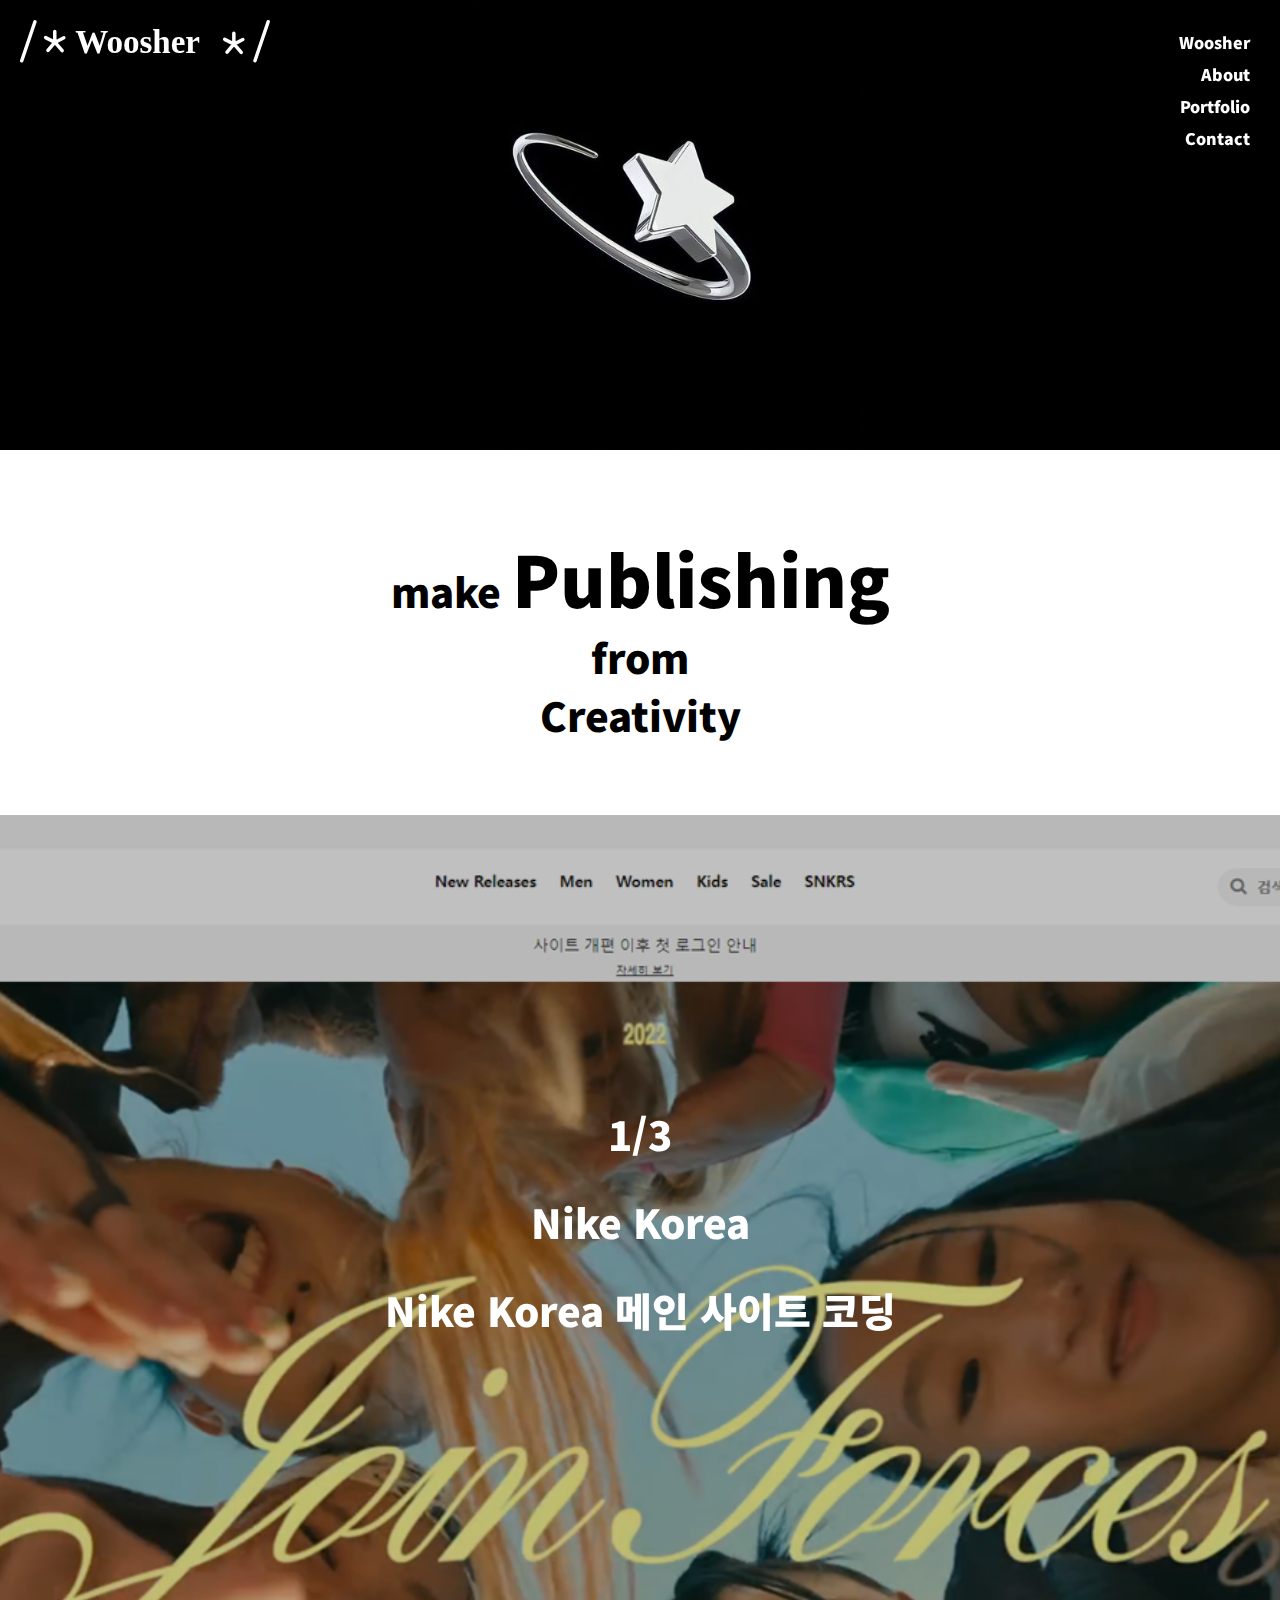
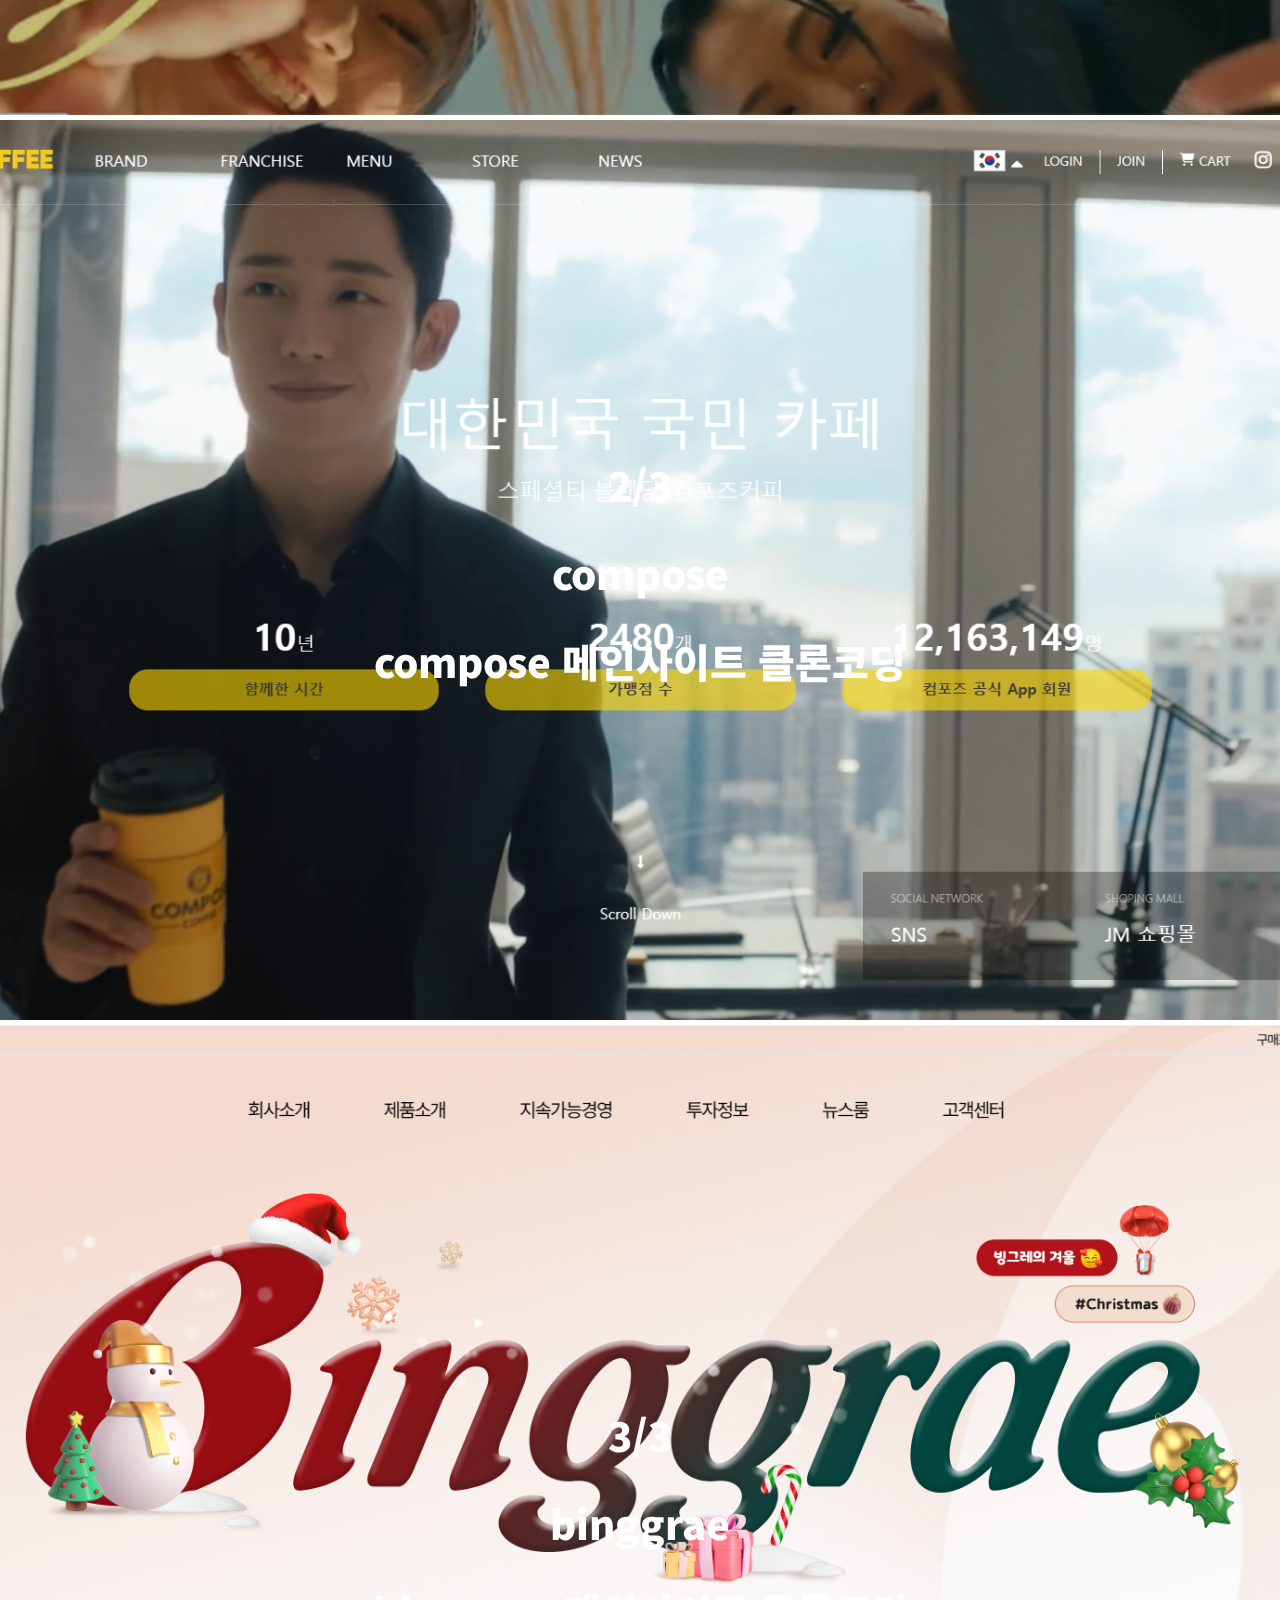
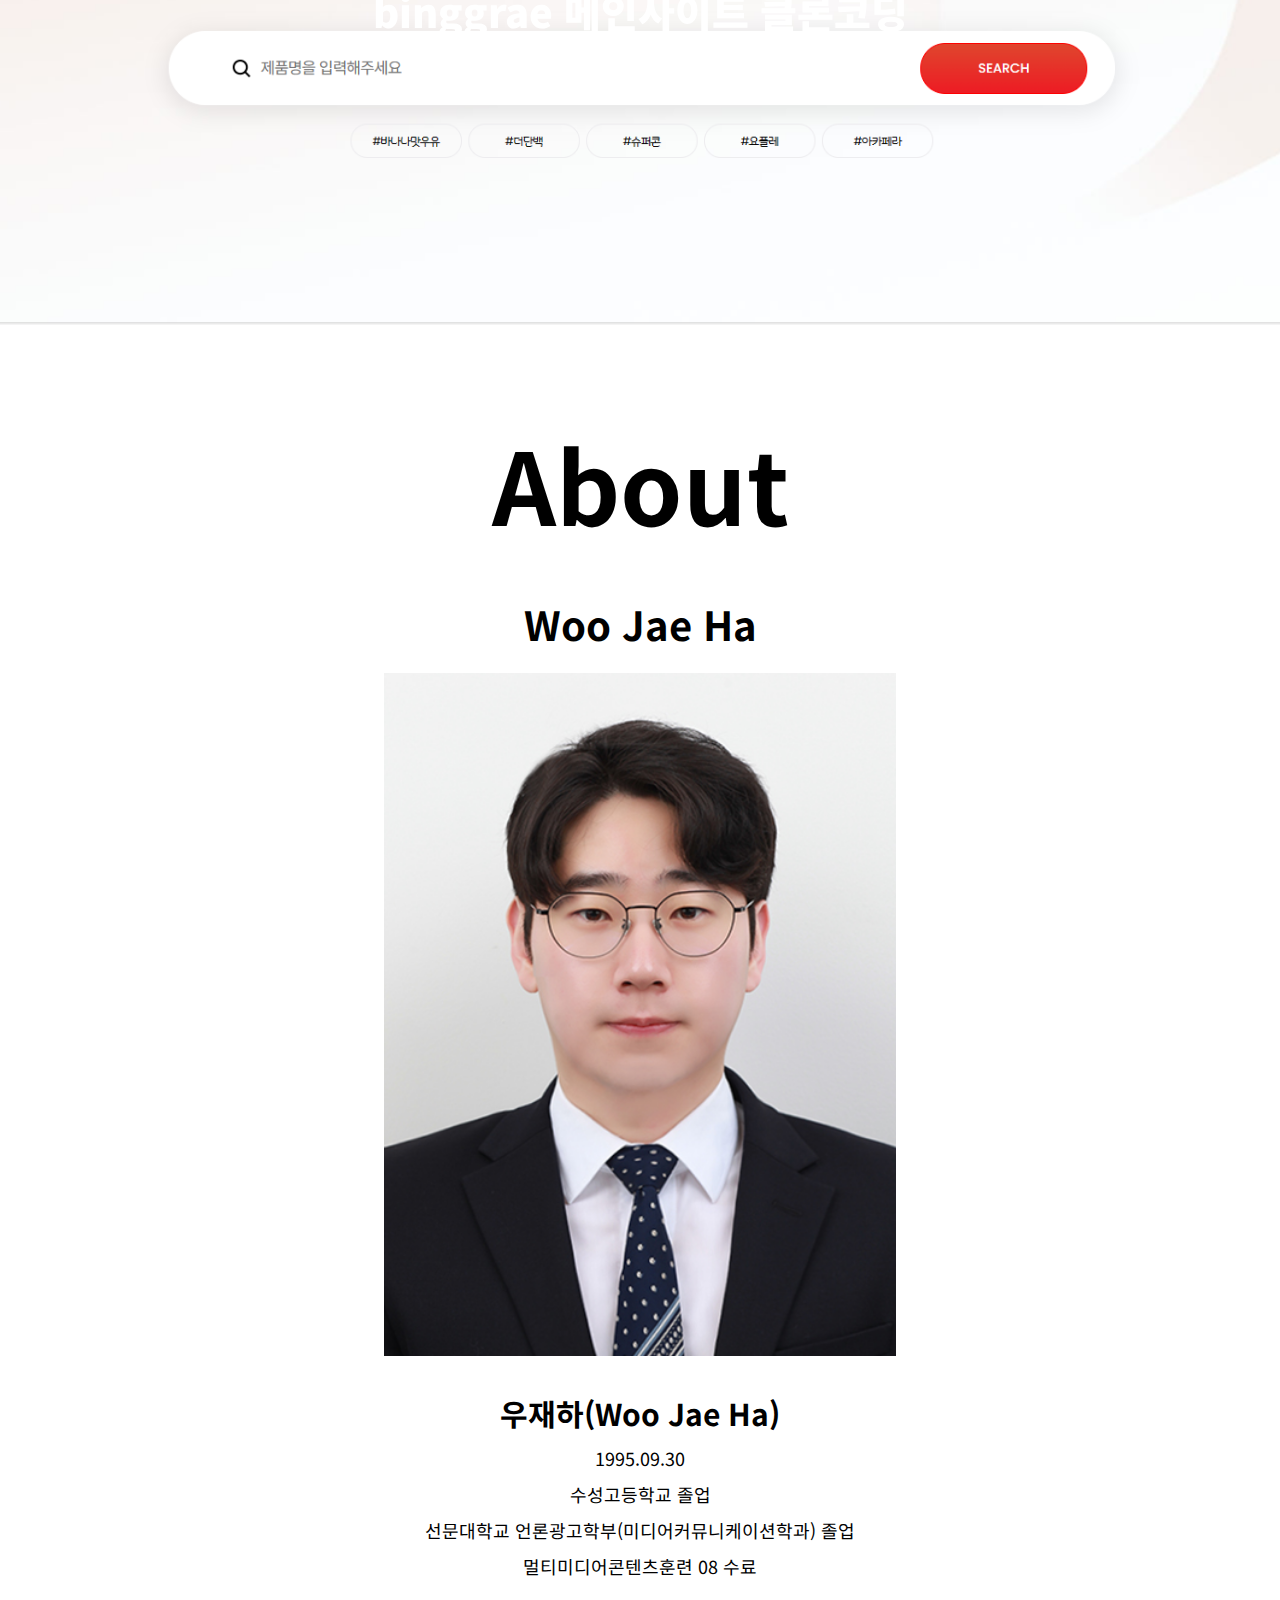
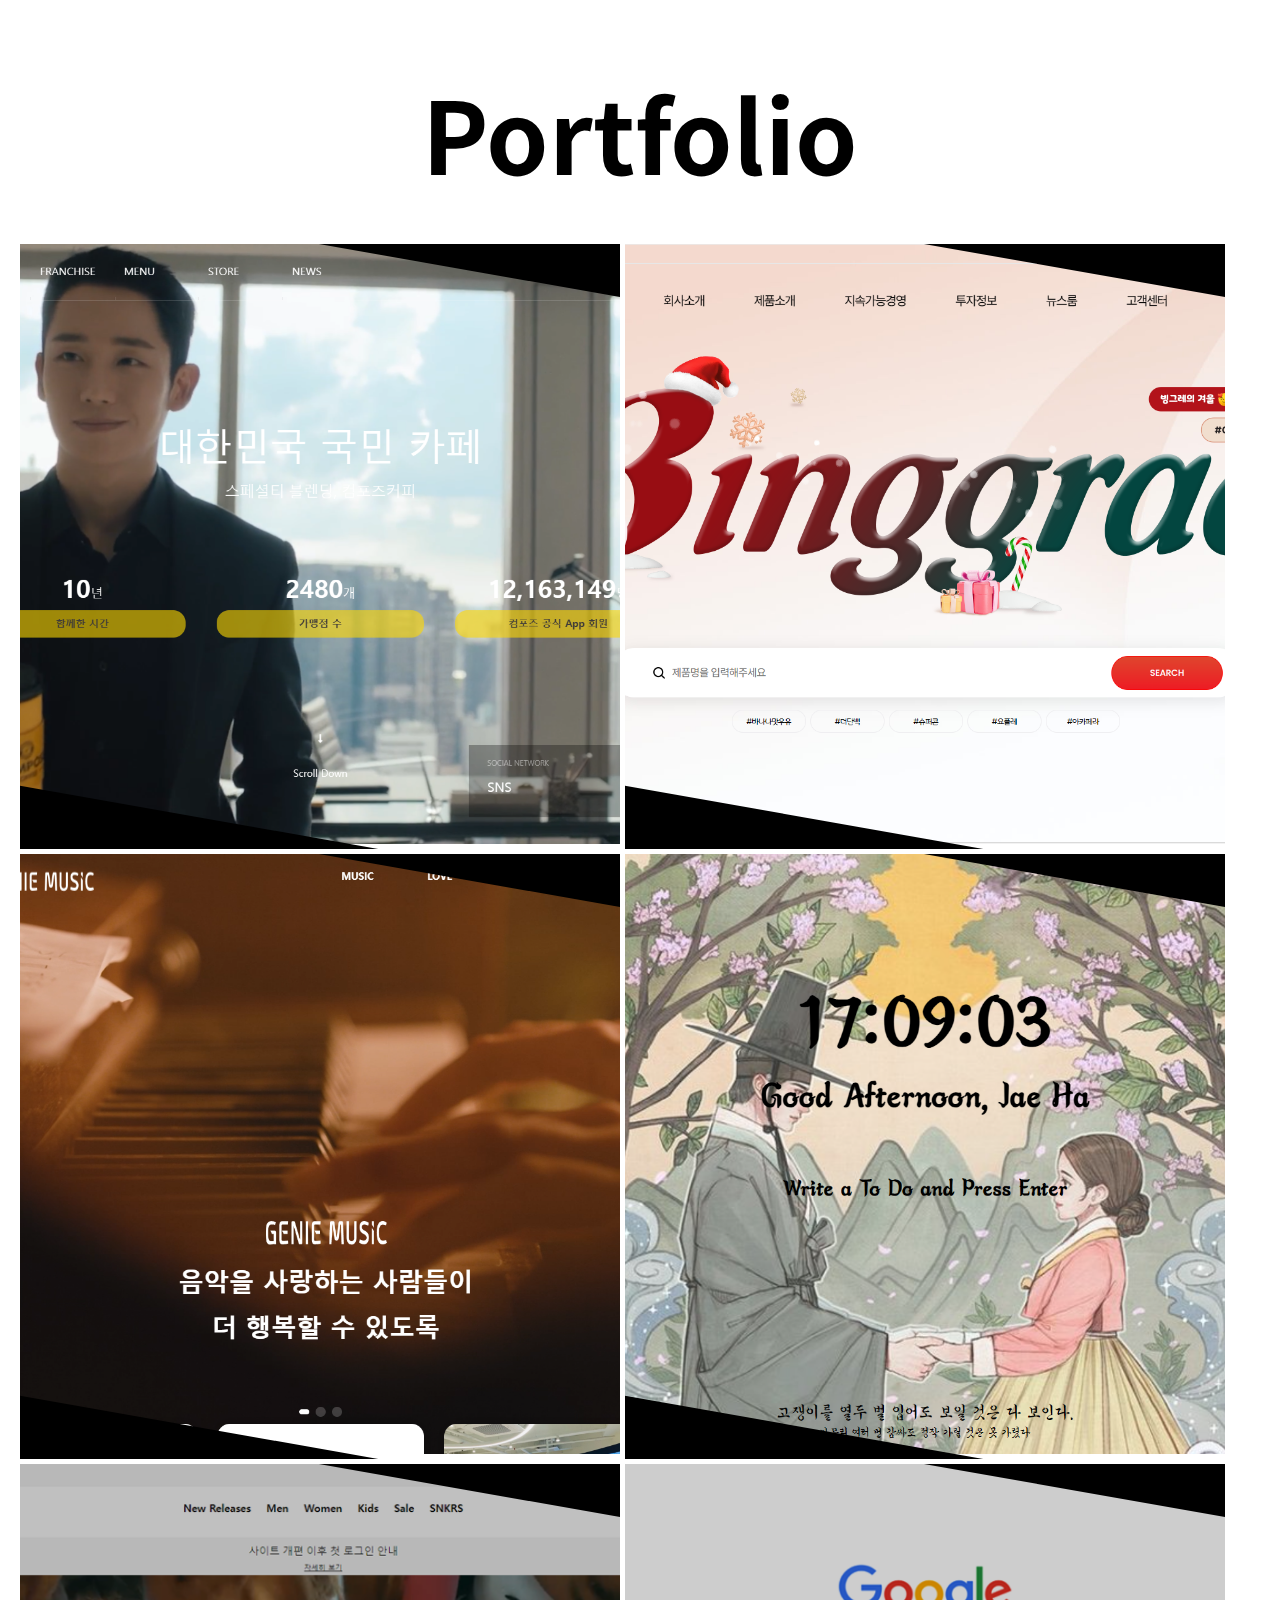
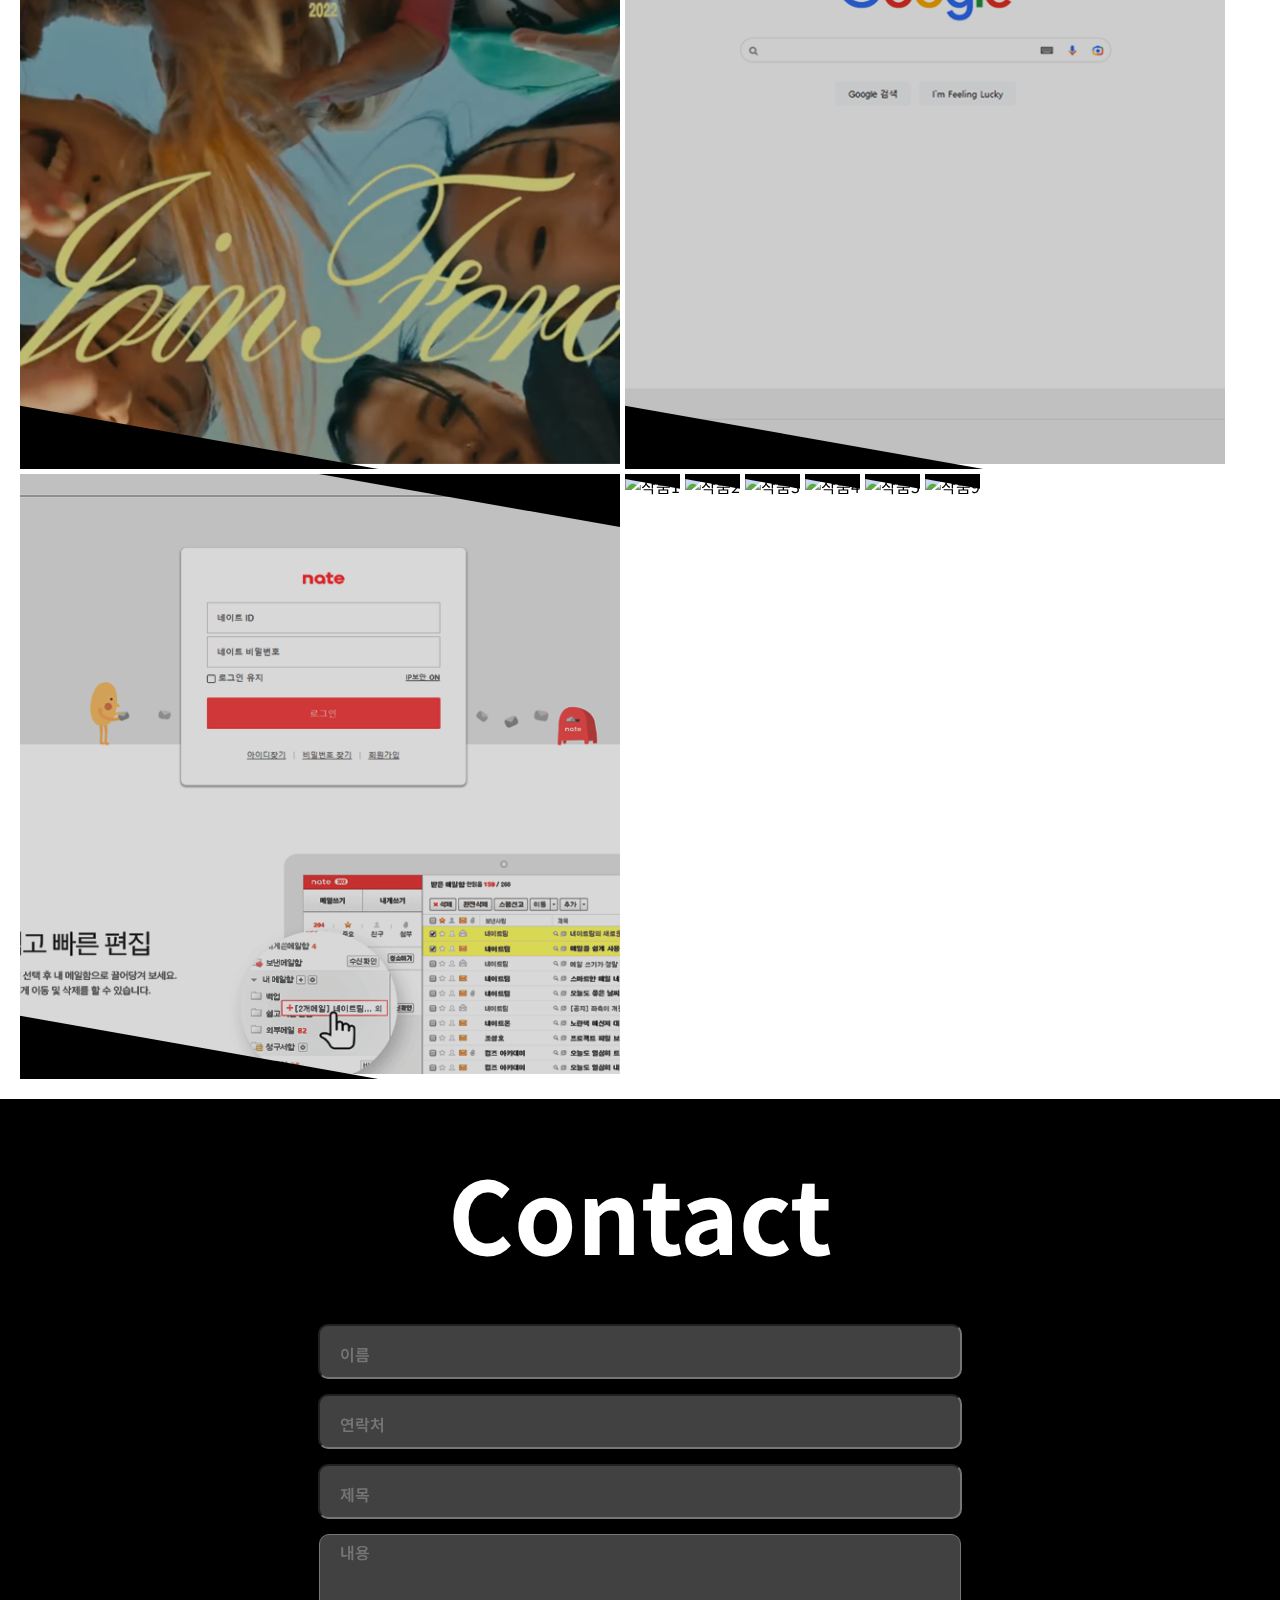
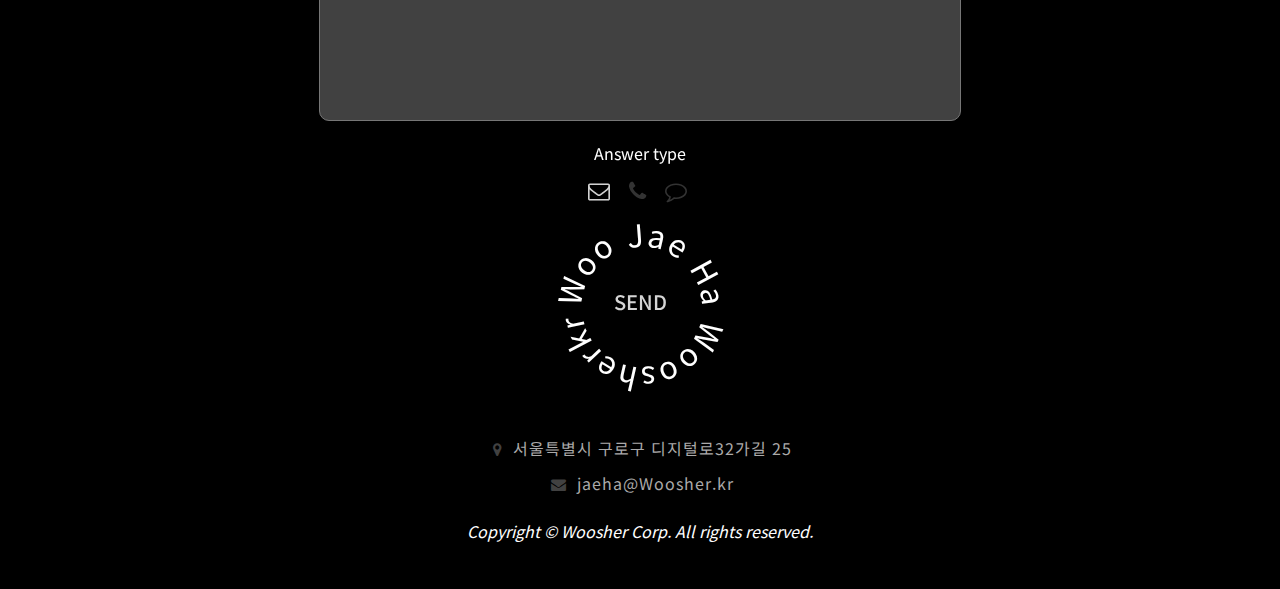
==== index.html @ 85ded56d "first commit" ====
<!DOCTYPE html>
<html lang="ko">
<head>
    <meta charset="UTF-8">
    <meta http-equiv="X-UA-Compatible" content="IE=edge">
    <meta name="viewport" content="width=device-width, initial-scale=1.0">
    <title>Woosher.kr</title>
    <link href="https://fonts.googleapis.com/css2?family=Noto+Sans+KR:wght@100;300;400;500;700;900&display=swap" rel="stylesheet">
    <link rel="stylesheet" href="https://cdnjs.cloudflare.com/ajax/libs/font-awesome/4.7.0/css/font-awesome.min.css">
    <link rel="stylesheet" href="https://cdnjs.cloudflare.com/ajax/libs/font-awesome/4.7.0/css/font-awesome.min.css">
<style>
/* reset */
* {margin:0; padding:0; list-style:none; font-family:'Noto Sans Kr'}
.screen_out {display:none;}
:root {--MainColor:#000000; --SubColor:#ffffff;}
a {text-decoration:none; color:var(--MainColor);}
h2 {text-align: center; color:var(--MainColor); font-size:100px; padding:40px 0; margin-top:40px;}

/* header */
header, main {background:#fff;}
.blend {mix-blend-mode:difference; position:fixed; z-index:1000;  margin-right:30px; text-align:right; right:0;top:30px;}
.blend nav li a {color:#fff;}
nav li {margin-bottom:8px; font-weight: 900;}
nav li:hover {text-shadow:.5px .5px gray;}
i.fa.fa-bars {position:fixed; right:0; top:10px; margin-right:30px; color:#fff; font-size:80px; display:none; z-index:2000;}
h1 {margin:20px 20px; position: absolute; z-index:1; width:250px;height: 250px;}
.start img {width:100%; height:50vh; object-fit:contain; position: relative; background-color:#000;}
.pbs {position: relative;}
#publishing {display:flex; justify-content:center; flex-direction:column; text-align: center;height:40vh; font-weight:900; font-size:40px;}
#pbs_l>span {font-size:70px;}


/* first */
#video_section {position: relative;}
#video_section section img {object-fit:cover; width:100%; min-height:100vh;}
#video_section section p {margin:30px;font-weight:900; font-size:40px; text-align:center; color:var(--SubColor)}
#video_section section #first_l {position: absolute; left:50%; top:15%; transform:translate(-50%,-50%); z-index:1;}
#video_section section #first_ll {position: absolute; left:50%; top:50%; transform:translate(-50%,-50%); z-index:1;}
#video_section section #first_lll {position: absolute; left:50%; top:85%; transform:translate(-50%,-50%); z-index:1;}
#video_section+section {background:transparent; border:none; color:transparent}
#video_fix {position:sticky; top:0; height:0;}
#video_fix>div{min-width:30%; height:30%; object-fit:cover; position:absolute; top:50vh; left:32%; margin-top:-200px; overflow: hidden;}
#video_fix>div:nth-child(1) {z-index:1000; height:100px;}
#video_fix>div:nth-child(2) {z-index:900;}
#video_fix>div:nth-child(3) {z-index:800;}
#video_fix>div>video {display:block; height:400px; object-fit:cover; margin:auto;}
#video_fix>div>img {display:block; height:400px; object-fit:cover; margin:auto; width:711px;}


/* About */
.name {font-weight:bold; font-size:40px; text-align: center; margin-bottom:20px;}
.face {text-align:center;}
.face img {width:40%; object-fit:cover;}
.intro {margin:30px auto; text-align: center;}
.intro p {margin: 10px 5px; font-size:18px;}
.intro p:first-child {margin-bottom:10px; font-size:30px; font-weight:bold;}


/* Portfolio */
.portf {display:flex; gap:5px ; padding-left:20px; flex-wrap: wrap;}
.portf img, .portf video {width:600px; height:600px; object-fit: cover;}
.portf img:hover {box-shadow:1px 1px 1px 1px #9e9e9e;}
.portf li {background:transparent; height:100%; position:relative; cursor:pointer; overflow:hidden;}
.portf li p:nth-child(2) {position:absolute; width:100%; top:2%; text-align:right; font-size:40px; font-weight:500; color:var(--MainColor)}
.portf li:nth-child(7) p:nth-child(2) {color:var(--SubColor);}


.blind {position: fixed; left:0; top:0; width:100%; height:100vh; background:rgba(0,0,0,.8); z-index:100; display:none;}
#port details, #port summary  {display:none;}
#port details {background:#eee; position: fixed; z-index:200; left:50%; top:50%; transform: translate(-50%,-50%)}
#port details p {padding:10px 10px;}
#port details a {position:absolute; right:4%; bottom:2%; color:var(--MainColor); background-color:var(--SubColor); padding:5px 33px; font-size:20px; border-radius:18px;}
#port details a:hover {color:var(--SubColor); background-color:var(--MainColor);}
#port li.on details {display:block;}
#port li.on img {width:640px; height:810px; object-fit:cover;}
#port li:nth-child(-n+7).on img {width:100%; height:100%; object-fit:cover; }
#port li:nth-child(4).on img {height:810px;}
#port li.on video {width:1280px; height:720px;}
.hoverbox p.p1 {text-align:center; font-size:23px; margin-left:130px;}
.hoverbox p.p2 {margin-top:5px; margin-left:150px; font-size:23px;}
.hoverbox span p {color:#fff; display:none;}
.hoverbox .span1 {display:block; position:absolute; top:-90px; transition:0.5s; width:120%; height:100px; line-height:100px; background:#000; transform:rotate(10deg);}
.hoverbox .span2 {display:block; position:absolute; bottom:-90px; transition:0.5s; left:-120px; width:120%; height:110px; line-height:100px; background:#000; transform:rotate(10deg);}
.hover_detail:hover .hoverbox p {display:block;}
.hoverbox p:hover {color:#adabab;}
.hover_detail:hover .hoverbox .span1 {top:-40px;}
.hover_detail:hover .hoverbox .span2 {bottom:-40px;}


/* Contact */
#contact {height:1000px; background:var(--MainColor); color:var(--SubColor);}
#contact h2 {color:var(--SubColor); margin-top:20px;}
#contact>div:not(.add) {display:flex; gap:30px; flex-wrap:wrap; justify-content:center;}
#contact fieldset {border:none; text-align:center; margin-bottom:30px; position: relative;}
#contact>div>div,.contact fieldset {flex:1; min-width:300px;}
#contact .form_base:not(#send_bt) {border-radius:10px; background:#414141; color:var(--SubColor); height:46px; min-width:600px; padding:5px 20px 0; display:block;font-size:16px; margin-bottom:15px; font-weight:600;outline:none;}
#contact .form_base:focus {border:#abaaaa;}
#contact::placeholder {font-weight:400; color:#b2b2b2;font-size:16px}
#contact textarea.form_base {min-height:180px; resize:none; margin:auto;}
#contact input {margin:auto}
#contact input[name=answer] {display:none;}
fieldset .fa {font-size:22px; color:#333; cursor:pointer;margin-right:10px;}
#contact input:checked+.fa {color:#d2d2d2;}
#contact #msg~p {margin:20px 0 5px;}
#contact #msg~div {justify-content: center; margin-bottom:10px;}
#contact textarea+span {display:none;}
#contact textarea.alert+span {display:block;}
#contact input:hover {border-bottom:2px solid #abaaaa; transition:.1s;}
#contact button.form_base {color:#d4d4d4; text-transform:uppercase; font-size:20px; cursor:pointer; margin:30px auto; width:100px; height:100px; text-align: center; border-radius:100%; line-height:26px; background:transparent; border:none; font-weight:500;}
#contact button.form_base:hover {color:red; transition: all .5s;}


fieldset>svg {animation:circle linear infinite 10s; width:300px; height:300px; position:absolute; margin:-65px 0 0 -98px; cursor:pointer; pointer-events:none;}
        .txt1 {font-size:31px; letter-spacing:1.5px; color:var(--SubColor)}
        @keyframes circle {
            from {transform:rotate(0deg);}
            to {transform:rotate(360deg);}
        }
svg:hover .txt1 {fill:red; transition: all .5s;} 

.add {margin-top:20px; color:#abaaaa}
.add p {letter-spacing:1px; text-align:center;}
.fa {font-size:15px; margin:10px 5px; cursor: pointer;}
.fa-map-marker {color:#414141}
.fa-envelope {color:#414141;}  


/* footer */
footer {background:var(--MainColor); color:var(--SubColor); padding:20px 20px 30px; text-align: center;height:40px;}
footer a {color:var(--SubColor);}


/* 태블릿 */
@media screen and (max-width:1023px) {
    .menu {display:none;}
    i.fa.fa-bars {display:inline;}
    #video_fix>div {left:17%; top:34vh;}
    #video_section section img {min-height:50vh;}
    #video_section section p {font-size:30px;}
    #video_fix>div>video, #video_fix>div>img {height:300px; width:500px; margin:auto 85px;}
    .portf img {width:480px; height:480px; object-fit:cover;}
    #port li.on video {width:999px; height:720px;}
    #port li:nth-child(-n+7).on details {width:100%;}
}


/* 모바일 */
@media screen and (max-width:600px) {
    #video_fix>div>video, #video_fix>div>img {margin:auto;}
    #video_section section p {color:var(--MainColor); font-size:42px; margin-top:-22px;}
    #video_section section p:nth-child(1) {display:none;}
    #video_section section p:nth-child(3) {display:none;}
    #video_fix {display:none;}
    #video_fix video {display:none;}
    .portf {justify-content:center; gap:15px; flex-wrap:wrap;}
    .portf img {width:100%; object-fit:inherit;}
    .portf video {object-fit:fill;}
    .portf .hoverbox .span2 {width:136%;}
    #port li.on video {width:600px; height:600px;}
    #port li.on img {width:500px; height:600px;}
    #port details a {position:absolute; right:4%; bottom:2%; background-color:var(--MainColor); color:var(--SubColor); padding:5px 33px; font-size:20px; border-radius:18px;}
    #contact .form_base:not(#send_bt) {min-width:500px;}
    }

/* 모바일 */
@media screen and (max-width:400px) {
    i.fa.fa-bars {font-size:60px;}
    h1 {margin:10px; width:100px;}
    .start img {height:25vh;}
    #publishing {height:30vh; font-size:30px;}
    #pbs_l>span {font-size:50px;}
    #video_fix {display:none;}
    #video_fix video {display:none;}
    #video_section section img {min-height:35vh; object-fit:fill;}
    #video_section section p {font-size:30px; margin:40px; top:17%; color:var(--MainColor);}
    #video_section section p:nth-child(1) {display:none;}
    #video_section section p:nth-child(3) {display:none;}
    #video_section section > div > div {width:100%;}
    #video_section section #first_lll p {color:var(--MainColor); font-weight:700;}
    h2 {font-size:80px; margin-top:0;}
    .name {font-size:35px;}
    .intro p:first-child {font-size:25px;}
    .intro p {font-size:15px; font-weight:500;}
    .portf li p:nth-child(2) {font-size:30px; top:85%;}
    .portf img {width:100%; object-fit:inherit; height:400px;}
    .portf .hoverbox .span2 {width:142%;}
    #port li.on video {width:360px; height:500px;}
    #port li.on img {width:360px; height:500px; object-fit:contain;}
    #port li:nth-child(-n+7).on img {width:100%; height:100%; object-fit:cover;}
    #port details p {font-size:12px; font-weight:500;}
    #port details a {font-size:15px; padding:4px 27px;}
    #port li:nth-child(-n+7).on details {width:95%;}
    #contact .form_base:not(#send_bt) {min-width:300px;}
}  
</style>
</head>
<body>
<header>
<div class="blend">
    <nav>
        <h2 class="screen_out">메인메뉴</h2>
        <ul class="menu">
            <li><a href="">Woosher</a></li>
            <li><a href="#about">About</a></li>
            <li><a href="#port">Portfolio</a></li>
            <li><a href="#contact">Contact</a></li>
        </ul>
        <i class="fa fa-bars"></i>
    </nav>
</div>


<h1><a href="Woosher.kr">
    <svg xmlns="http://www.w3.org/2000/svg" id="logo" data-name="Layer 1" viewBox="0 0 718.7 123.7">
      <defs>
        <style>
          .cls-1,.cls-2{fill:none;stroke:#fff;stroke-linecap:round;stroke-width:10px}.cls-1{stroke-miterlimit:10}.cls-2{stroke-linejoin:round}
        </style>
      </defs>
      <path d="m43 5.2-38 112" class="cls-1"/>
      <path d="m614 70.2 27-14m-26-18v32m-19.6 22.3 19.5-23.3m-26.2-13.5 27.2 13.6m20.4 23.9-19.9-23" class="cls-2"/>
      <path d="m713.7 5-38 112" class="cls-1"/>
      <text style="font-size:95px;fill:#fff;font-family:OCR-B-10-BT,OCR-B-10 BT" transform="translate(159 96.2)">Woosher</text>
      <path d="m99 65.2 27-14m-26-18v32M80.4 87.5l19.5-23.3M73.7 50.7l27.2 13.6m20.4 23.9-19.9-23" class="cls-2"/>
    </svg>
    </a></h1>
<div class="start">
    <img src="img/bg_5.jpg" alt="bg">
    <div class="pbs">
        <div id="publishing">
        <div id="pbs_l">make <span>Publishing</span></div>
        <div id="pbs_ll">from</div>
        <div id="pbs_lll">Creativity</div>
        </div>
    </div>
</div>
</header>


<main>
<section class="screen_out"><h2>일반섹션</h2></section>
<div id="video_section">
    <div id="video_fix">
        <div><video autoplay loop muted> <source src="img/trim_nike.mp4" type="video/mp4">
        </video></div>
        <div><img src="img/compose_logo.png" alt="compose_logo"></div>
        <div><img src="img/binggrae_logo3.jpg" alt="binggrae_logo"></div>
    </div>    
    <section>
        <div>
            <img src="img/nike.png" alt="nike">
            <div id="first_l">
            <p>1/3</p>
            <p>Nike Korea</p>
            <p>Nike Korea 메인 사이트 코딩</p>
            </div>
        </div>
    </section> 
    <section class="v_section">
        <div>
            <img src="img/compose_sum.png" alt="compose">
            <div id="first_ll">
            <p>2/3</p>
            <p>compose</p>
            <p>compose 메인사이트 클론코딩 </p>
            </div>
        </div>
    </section>
    <section class="v_section">
        <div>
            <img src="img/binggrae_sum.png" alt="binggrae">
            <div id="first_lll">
            <p>3/3</p>
            <p>binggrae</p>
            <p>binggrae 메인사이트 클론코딩</p>
            </div>
        </div>
    </section>
</div>
<section class="v_section"></section>


<section id="about">
    <h2>About</h2>
    <div class="name">
        <p>Woo Jae Ha</p>
    </div>
    <div class="face">
    <img src="img/face.jpg" alt="face">
    </div>
    <h3 class="screen_out">기본정보</h3>
    <div class="intro">
        <p>우재하(Woo Jae Ha)</p>
        <p>1995.09.30</p>
        <p>수성고등학교 졸업</p>
        <p>선문대학교 언론광고학부(미디어커뮤니케이션학과) 졸업</p>
        <p>멀티미디어콘텐츠훈련 08 수료</p>
    </div>
</section>

<section id="port">
    <h2>Portfolio</h2>
    <div class="blind"></div>
    <ul class="portf">
        <li class="hover_detail"><img src="img/compose_sum.png" alt="compose">
            <div class="hoverbox">
                <span class="span1">
                    <p class="p1">compose</p>
                </span>
                <span class="span2">
                    <p class="p2">details</p>
                </span>
            </div>
            <details open>
            <summary>자세히보기</summary>
            <img src="img/compose_sum.png" alt="compose">
            <p>설명 : 컴포즈 커피 메인 홈페이지를 클론코딩했습니다.</p>
            <p>사용프로그램 : HTML/CSS, JAVA SCRITPT/JQUERY</p>
            <p>제작기간/참여도 : 15일(100%)</p>
            <a href="http://woosher.kr//compose">visit site</a>
            </details>
        </li>
        <li class="hover_detail"><img src="img/binggrae_sum.png" alt="binggrae">
            <div class="hoverbox">
                <span class="span1">
                    <p class="p1">binggrae</p>
                </span>
                <span class="span2">
                    <p class="p2">details</p>
                </span>
            </div>
            <details open>
            <summary>자세히보기</summary>
            <img src="img/binggrae_sum.png" alt="binggrae">
            <p>설명 : 빙그레 메인 홈페이지를 클론코딩했습니다.</p>
            <p>사용프로그램 : HTML/CSS, JAVA SCRITPT/JQUERY</p>
            <p>제작기간/참여도 : 15일(100%)</p>
            <a href="http://woosher.kr//binggrae">visit site</a>
            </details>
        </li>
        <li class="hover_detail"><img src="img/geniemusic_sum.png" alt="geniemusic">
            <div class="hoverbox">
                <span class="span1">
                    <p class="p1">geniemusic</p>
                </span>
                <span class="span2">
                    <p class="p2">details</p>
                </span>
            </div>
            <details open>
            <summary>자세히보기</summary>
            <img src="img/geniemusic_sum.png" alt="geniemusic">
            <p>설명 : 지니뮤직 메인 홈페이지를 클론코딩했습니다.</p>
            <p>사용프로그램 : HTML/CSS, JAVA SCRITPT/JQUERY</p>
            <p>제작기간 : 6일(100%)</p>
            <a href="http://woosher.kr//geniemusic">visit site</a>
            </details>
        </li>
        <li class="hover_detail"><img src="img/momentum.png" alt="momentum">
            <div class="hoverbox">
                <span class="span1">
                    <p class="p1">momentum</p>
                </span>
                <span class="span2">
                    <p class="p2">details</p>
                </span>
            </div>
            <details open>
            <summary>자세히보기</summary>
            <img src="img/momentum.png" alt="momentum">
            <p>설명 : 강의를 보면서 모멘텀 크롬 확장프로그램을 코딩했습니다.</p>
            <p>사용프로그램 : HTML/CSS, Vanila JavaScript</p>
            <p>제작기간 : 4일(100%)</p>
            <a href="http://woosher.kr//MOMENTUM/momentum">visit site</a>
            </details>
        </li>
        <li class="hover_detail"><img src="img/nike.png" alt="nike">
            <div class="hoverbox">
                <span class="span1">
                    <p class="p1">nikekorea</p>
                </span>
                <span class="span2">
                    <p class="p2">details</p>
                </span>
            </div>
            <details open>
            <summary>자세히보기</summary>
            <img src="img/nike.png" alt="nike">
            <p>설명 : 조별활동에서 팀원들과 함께 나이키코리아 메인 홈페이지를 코딩했습니다.</p>
            <p>사용프로그램 : HTML/CSS</p>
            <p>제작기간/참여도 : 7일(70%)</p>
            <a href="http://woosher.kr//nikekorea">visit site</a>
            </details>
        </li>
        <li class="hover_detail"><img src="img/google.png" alt="google">
            <div class="hoverbox">
                <span class="span1">
                    <p class="p1">google</p>
                </span>
                <span class="span2">
                    <p class="p2">details</p>
                </span>
            </div>
            <details open>
            <summary>자세히보기</summary>
            <img src="img/google.png" alt="google">
            <p>설명 : 수업시간에 구글 메인사이트를 코딩했습니다.</p>
            <p>사용프로그램 : HTML/CSS</p>
            <p>제작기간 : 1일</p>
            <a href="http://woosher.kr//google">visit site</a>
            </details>
        </li>
        <li class="hover_detail"><img src="img/nate.png" alt="nate">
            <div class="hoverbox">
                <span class="span1">
                    <p class="p1">nateon</p>
                </span>
                <span class="span2">
                    <p class="p2">details</p>
                </span>
            </div>
            <details open>
            <summary>자세히보기</summary>
            <img src="img/nate.png" alt="nate">
            <p>설명 : 수업시간에 네이트온 로그인 사이트를 코딩했습니다.</p>
            <p>사용프로그램 : HTML/CSS</p>
            <p>제작기간 : 1일</p>
            <a href="http://woosher.kr//nate">visit site</a>
            </details>
        </li>
        <li class="hover_detail"><img src="img/썸네일_연령고지.png" alt="작품1">
            <div class="hoverbox">
                <span class="span1">
                    <p class="p1">연령고지</p>
                </span>
                <span class="span2">
                    <p class="p2">details</p>
                </span>
            </div>
            <details open>
            <summary>자세히보기</summary>
            <video controls> <source src="img/연령고지 수정본.mp4" type="video/mp4"></video>
            <p>설명 : 연령고지</p>
            <p>사용프로그램 : Maxon Cinema 4D 23, After Effects</p>
            <p>제작기간 : 2일</p>
            </details>
        </li>
        <li class="hover_detail"><img src="img/썸네일_서랍.png" alt="작품2">
            <div class="hoverbox">
                <span class="span1">
                    <p class="p1">musicvideo</p>
                </span>
                <span class="span2">
                    <p class="p2">details</p>
                </span>
            </div>
            <details open>
                <summary>자세히보기</summary>
                <video controls> <source src="img/우재하_제작편집.mp4" type="video/mp4"></video>
                <p>설명 : 뮤직비디오 편집</p>
                <p>사용프로그램 : Premier Pro </p>
                <p>제작기간 : 3일</p>
                </details>
        </li>
        <li class="hover_detail"><img src="img/썸네일_모션그래픽.png" alt="작품3">
            <div class="hoverbox">
                <span class="span1">
                    <p class="p1">motiongraphic</p>
                </span>
                <span class="span2">
                    <p class="p2">details</p>
                </span>
            </div>
            <details open>
                <summary>자세히보기</summary>
                <video controls> <source src="img/Motion Graphic_Hello.mp4" type="video/mp4"></video>
                <p>설명 : 모션그래픽</p>
                <p>사용프로그램 : After Effects</p>
                <p>제작기간 : 15일</p>
                </details>
        </li>
        <li class="hover_detail"><img src="img/썸네일_쇼릴.png" alt="작품4">
            <div class="hoverbox">
                <span class="span1">
                    <p class="p1">showreel</p>
                </span>
                <span class="span2">
                    <p class="p2">details</p>
                </span>
            </div>
            <details open>
                <summary>자세히보기</summary>
                <video controls> <source src="img/Showreel.mp4" type="video/mp4"></video>
                <p>설명 : Showreel</p>
                <p>사용프로그램 : After Effects</p>
                <p>제작기간 : 20일</p>
                </details>
        </li>
        <li class="hover_detail"><img src="img/한글날.png" alt="작품5">
            <div class="hoverbox">
                <span class="span1">
                    <p class="p1">poster</p>
                </span>
                <span class="span2">
                    <p class="p2">details</p>
                </span>
            </div>
            <details open>
                <summary>자세히보기</summary>
                <img src="img/한글날.png" alt="작품5">
                <p>설명 : 한글날 포스터</p>
                <p>사용프로그램 : Photoshop</p>
                <p>제작기간 : 2일</p>
                </details>
        <li class="hover_detail"><img src="img/마린.png" alt="작품9">
            <div class="hoverbox">
                <span class="span1">
                    <p class="p1">character</p>
                </span>
                <span class="span2">
                    <p class="p2">details</p>
                </span>
            </div>
            <details open>
                <summary>자세히보기</summary>
                <img src="img/마린.png" alt="작품9">
                <p>설명 : 일러스트 캐릭터</p>
                <p>사용프로그램 : illustrator</p>
                <p>제작기간 : 1일</p>
            </details>
    </ul>
</section>


<section id="contact">
    <h2>Contact</h2>
    <div>
        <fieldset>
            <legend class="screen_out">메일 보내기</legend>
            <label for="name" class="screen_out">이름</label>
            <input type="text" placeholder="이름" id="user_name" class="form_base" >
            <label for="tel" class="screen_out">연락처</label>
            <input type="text" placeholder="연락처" id="user_number" class="form_base" >
            <label for="subject" class="screen_out">제목</label>
            <input type="text" placeholder="제목" id="subject" class="form_base">
            <label for="msg" class="screen_out">내용</label>
            <textarea placeholder="내용" id="msg" class="form_base" required></textarea>
            <p title="선호하는 답변유형">Answer type</p>
            <div>
                <label><input type="radio" name="answer" value="이메일" checked><i class="fa fa-envelope-o" aria-hidden="true"></i><span class="screen_out">이메일</span></label>
                <label><input type="radio" name="answer" value="전화"><i class="fa fa-phone" aria-hidden="true"></i><span class="screen_out">전화</span></label>
                <label><input type="radio" name="answer" value="문자"><i class="fa fa-comment-o" aria-hidden="true"></i><span class="screen_out">문자</span></label>
            </div>
            <svg version="1.1" xmlns="http://www.w3.org/2000/svg" xmlns:xlink="http://www.w3.org/1999/xlink" x="0px" y="0px" width="300px" height="300px" viewBox="0 0 300 300" enable-background="new 0 0 100 100" xml:space="preserve">
                <defs>
                    <path id="circlePath" d="M 150, 150 m -60, 0 a 60,60 0 0,1 120,0 a 60,60 0 0,1 -120,0 "/>
                </defs>
                <circle cx="100" cy="100" r="0" fill="transparent"/>
                <g>
                    <use xlink:href="#circlePath" fill="transparent"/>
                    <text fill="white" class="txt1">
                        <textPath xlink:href="#circlePath">Woo Jae Ha Woosherkr</textPath>
                    </text>
                </g>
            </svg>
            <button class="form_base" id="send_bt">send</button>
        </fieldset>
    </div>
<h3 class="screen_out">사이트 정보</h3>
<div class="add">
    <p><i class="fa fa-map-marker" aria-hidden="true"></i> 서울특별시 구로구 디지털로32가길 25</p>
    <p><i class="fa fa-envelope" aria-hidden="true"></i> jaeha@Woosher.kr</p>
</div>
</section>
</main>
<footer>
<address>Copyright &copy; <a href="#"> Woosher Corp.</a> All rights reserved.</address>
</footer>

<script src="https://code.jquery.com/jquery-3.6.0.min.js"></script>

<script>
    // best 패럴럭스
    $(window).scroll(function(){
    var t = $(this).scrollTop();
    for(var i=0;i<$(".v_section").length;i++){
        let h = $("#video_fix video, #video_fix img").eq(i).offset().top; // video 탑값
        let mask_h = $(".v_section").eq(i).offset().top-h;
        if(mask_h<400) {
            $("#video_fix>div").eq(i).height(mask_h);
        } else {
            $("#video_fix>div").eq(i).height(400);
        }
    };
    });
    

    // 모달 팝업 열기
    $("#port>ul>li").click(function(){
        $("#port .blind").fadeIn();
        $(this).addClass("on");
    });
   // 모달 팝업 닫기
   $(".blind").click(function(){
        $(this).hide();
        $(this).next().children(".on").removeClass("on");
    });
   
    // 구글 폼메일 보내기
    $("#send_bt").click(function(){
        var name = $("#user_name").val().length;
        var subject = $("#subject").val().length;
        var msg = $("#msg").val().length;
        if(name < 2) {
            $("#user_name").addClass("alert").focus();
        }else if (subject < 2) {
            $("#subject").addClass("alert").focus();} else if(msg < 5) {
            $("#msg").addClass("alert").focus();
        } else {
            email();
        }       
    });
    function email() {
        var param = {
            title:$("#subject").val(),
            name:$("#user_name").val(),
            content: $("#msg").val()
        } // json 데이터타입
        //alert(param);
        console.log(param);
        $.ajax({
            url:"https://script.google.com/macros/s/AKfycbzLbmgYsYp4qIDnh0ImtRSKtr76S2lIVeaAYsY4nQaKQspE_jI03oqJRLU2ALkAETzr/exec",
            type:"POST",
            async: true,
            data: param,
            dataType : "JSON",
            success: function(data) {
                if(data.result == "success") {
                    alert("메일 전송이 완료 되었습니다.")
                    $("#contact input").val("");
                    $("#contact textarea").val("");
                }
                //console.log(data);
            }
        });
    }

</script>
</body>
</html>
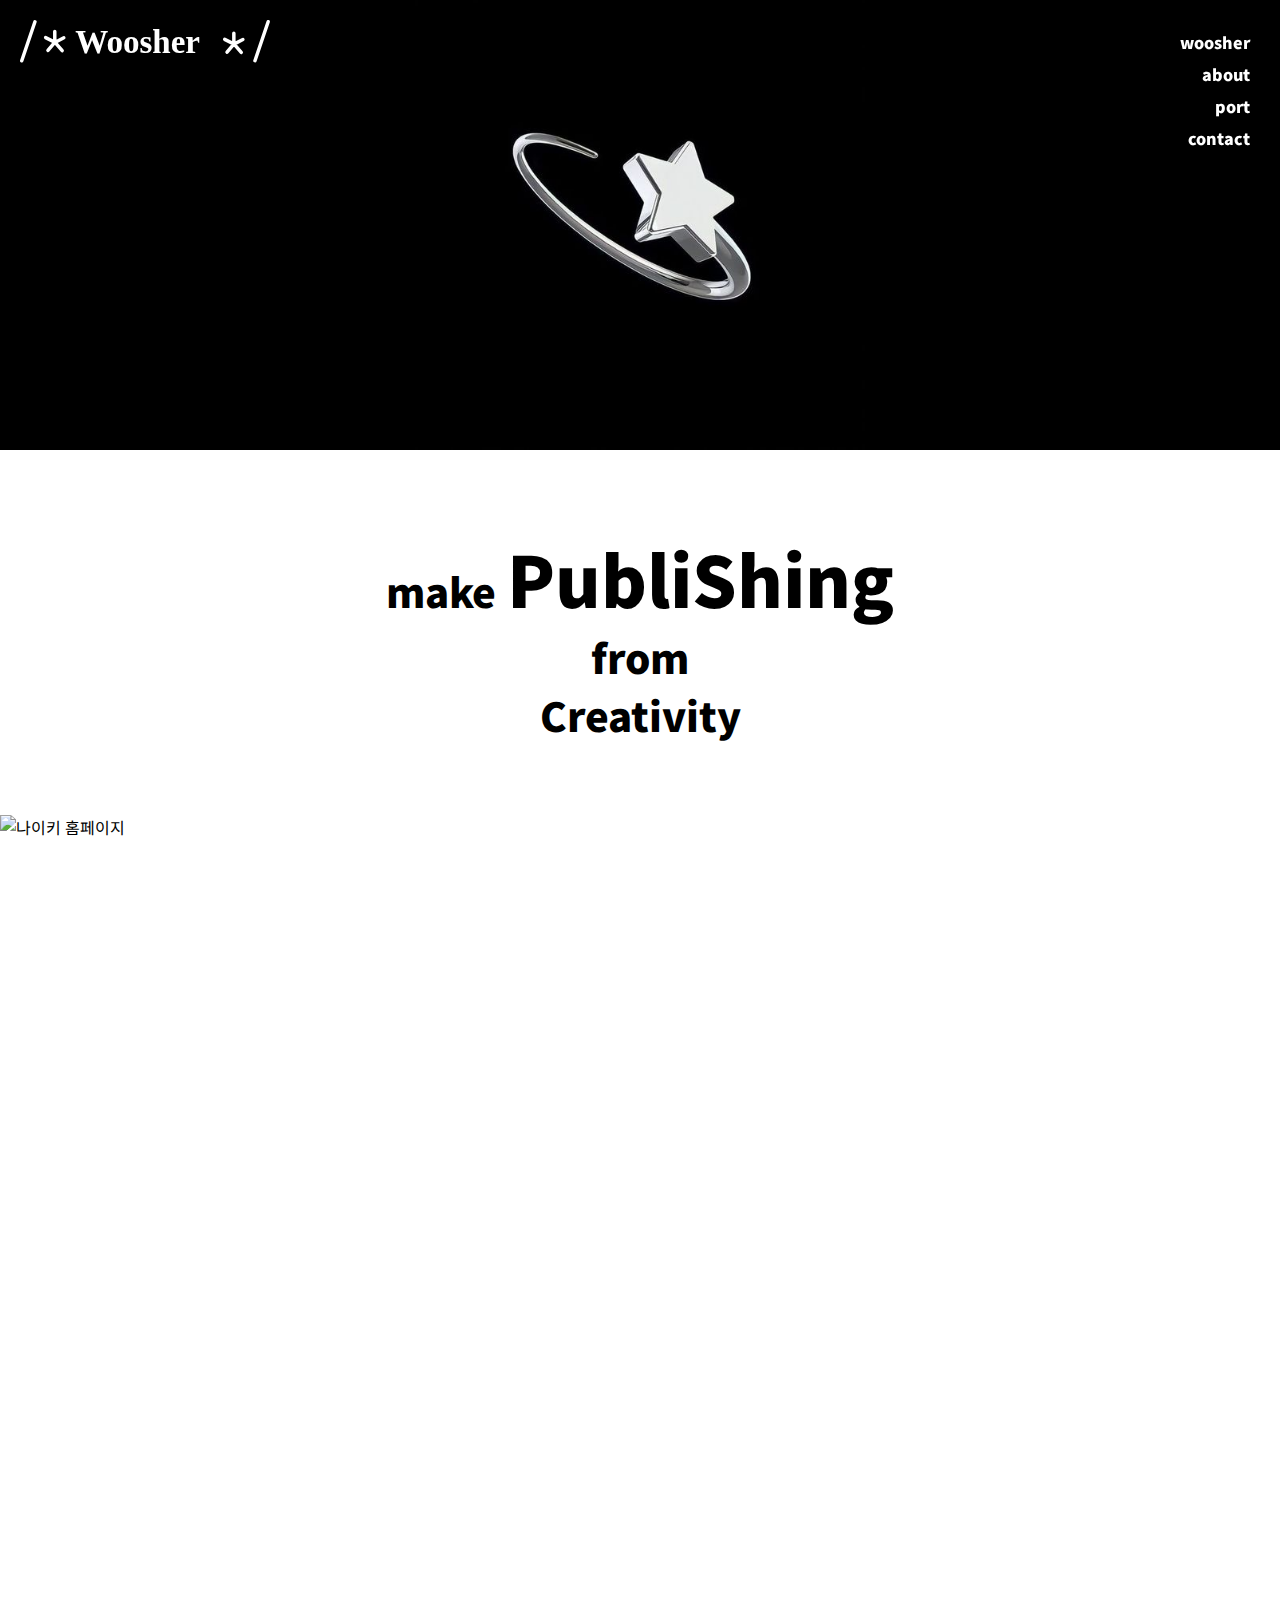
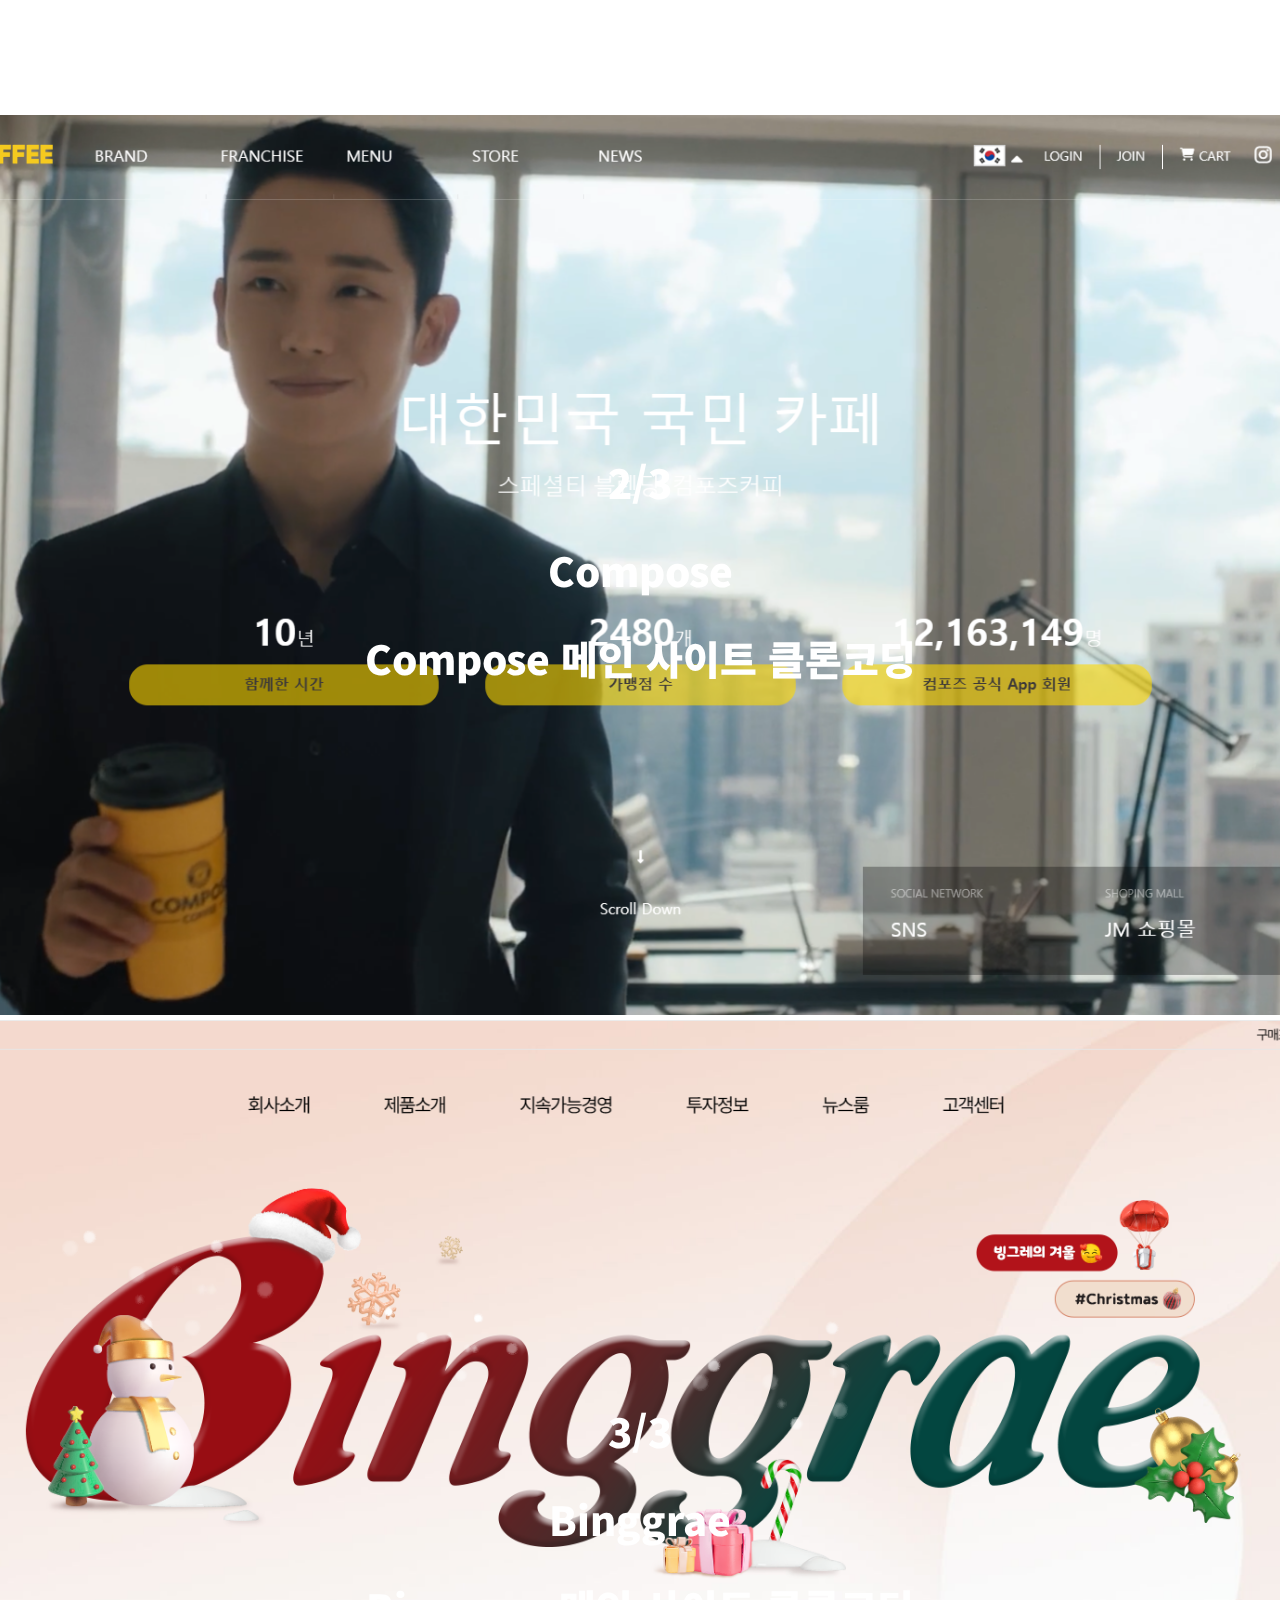
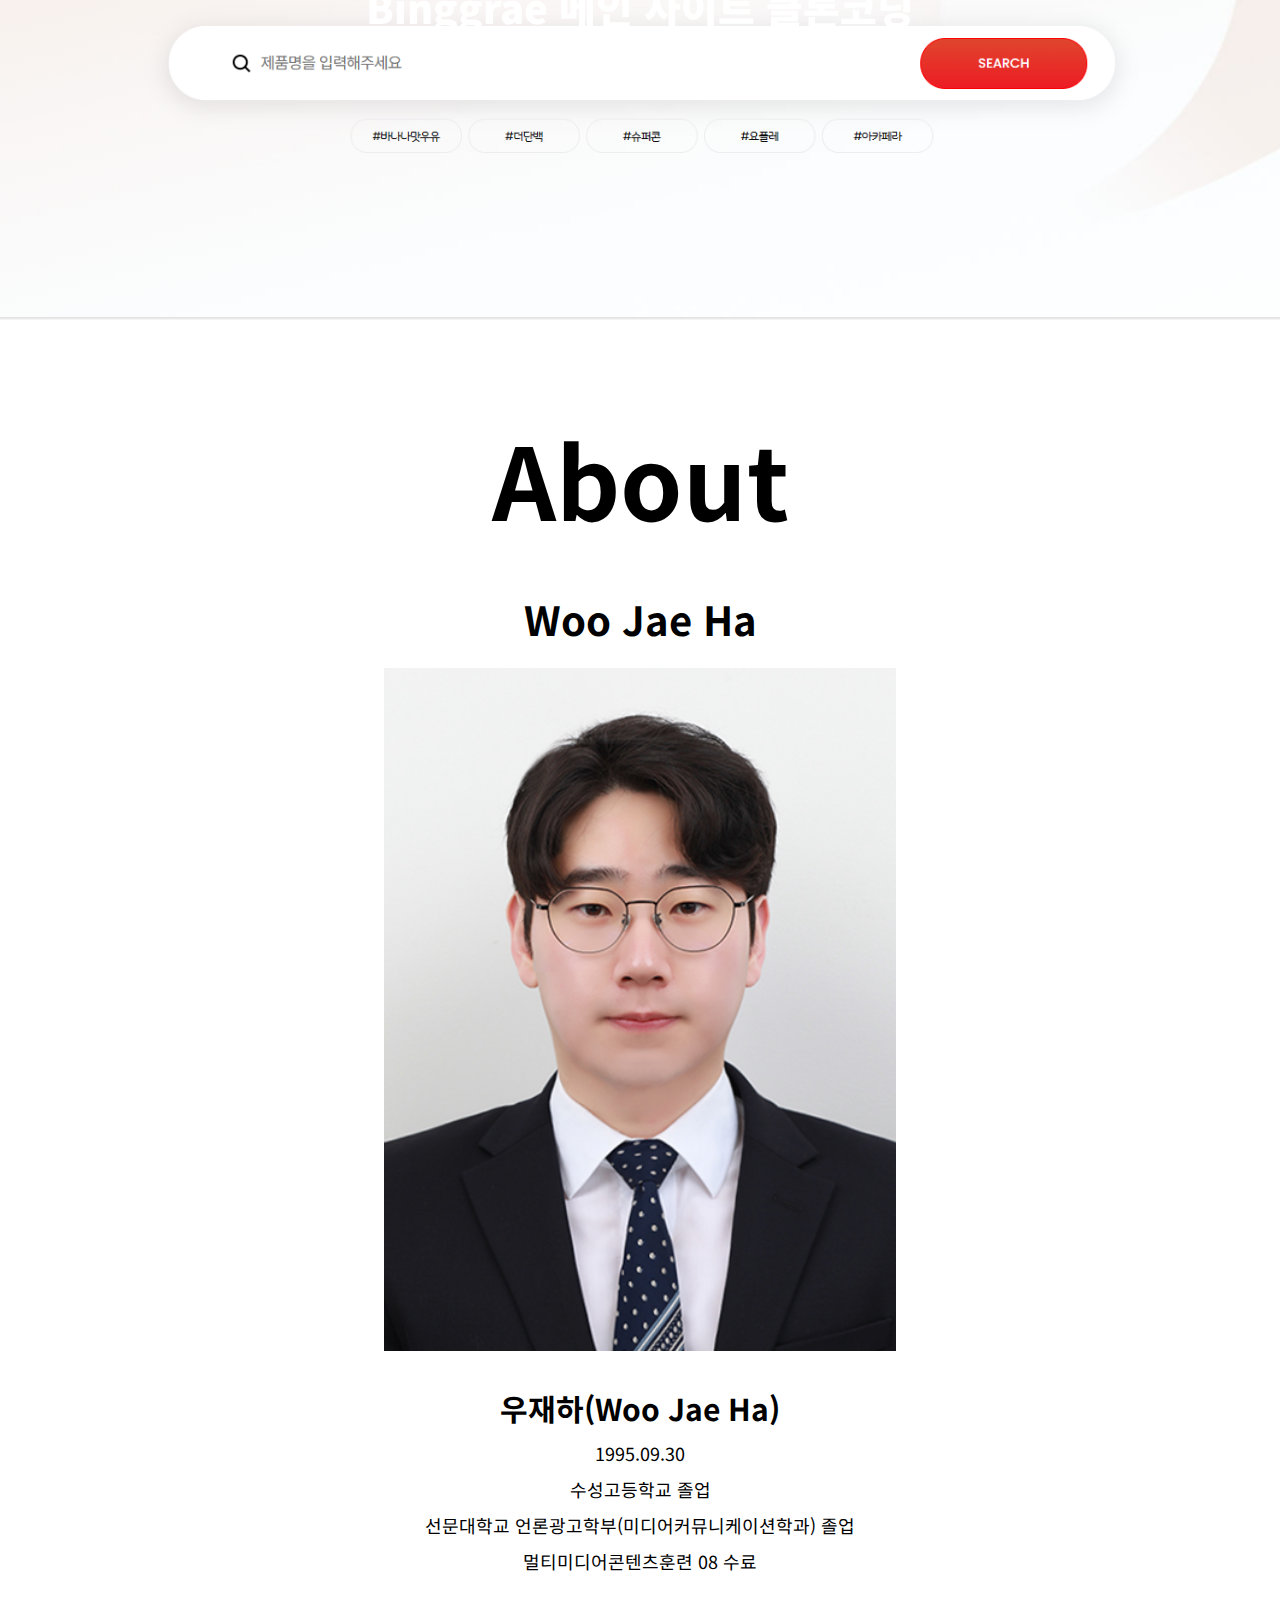
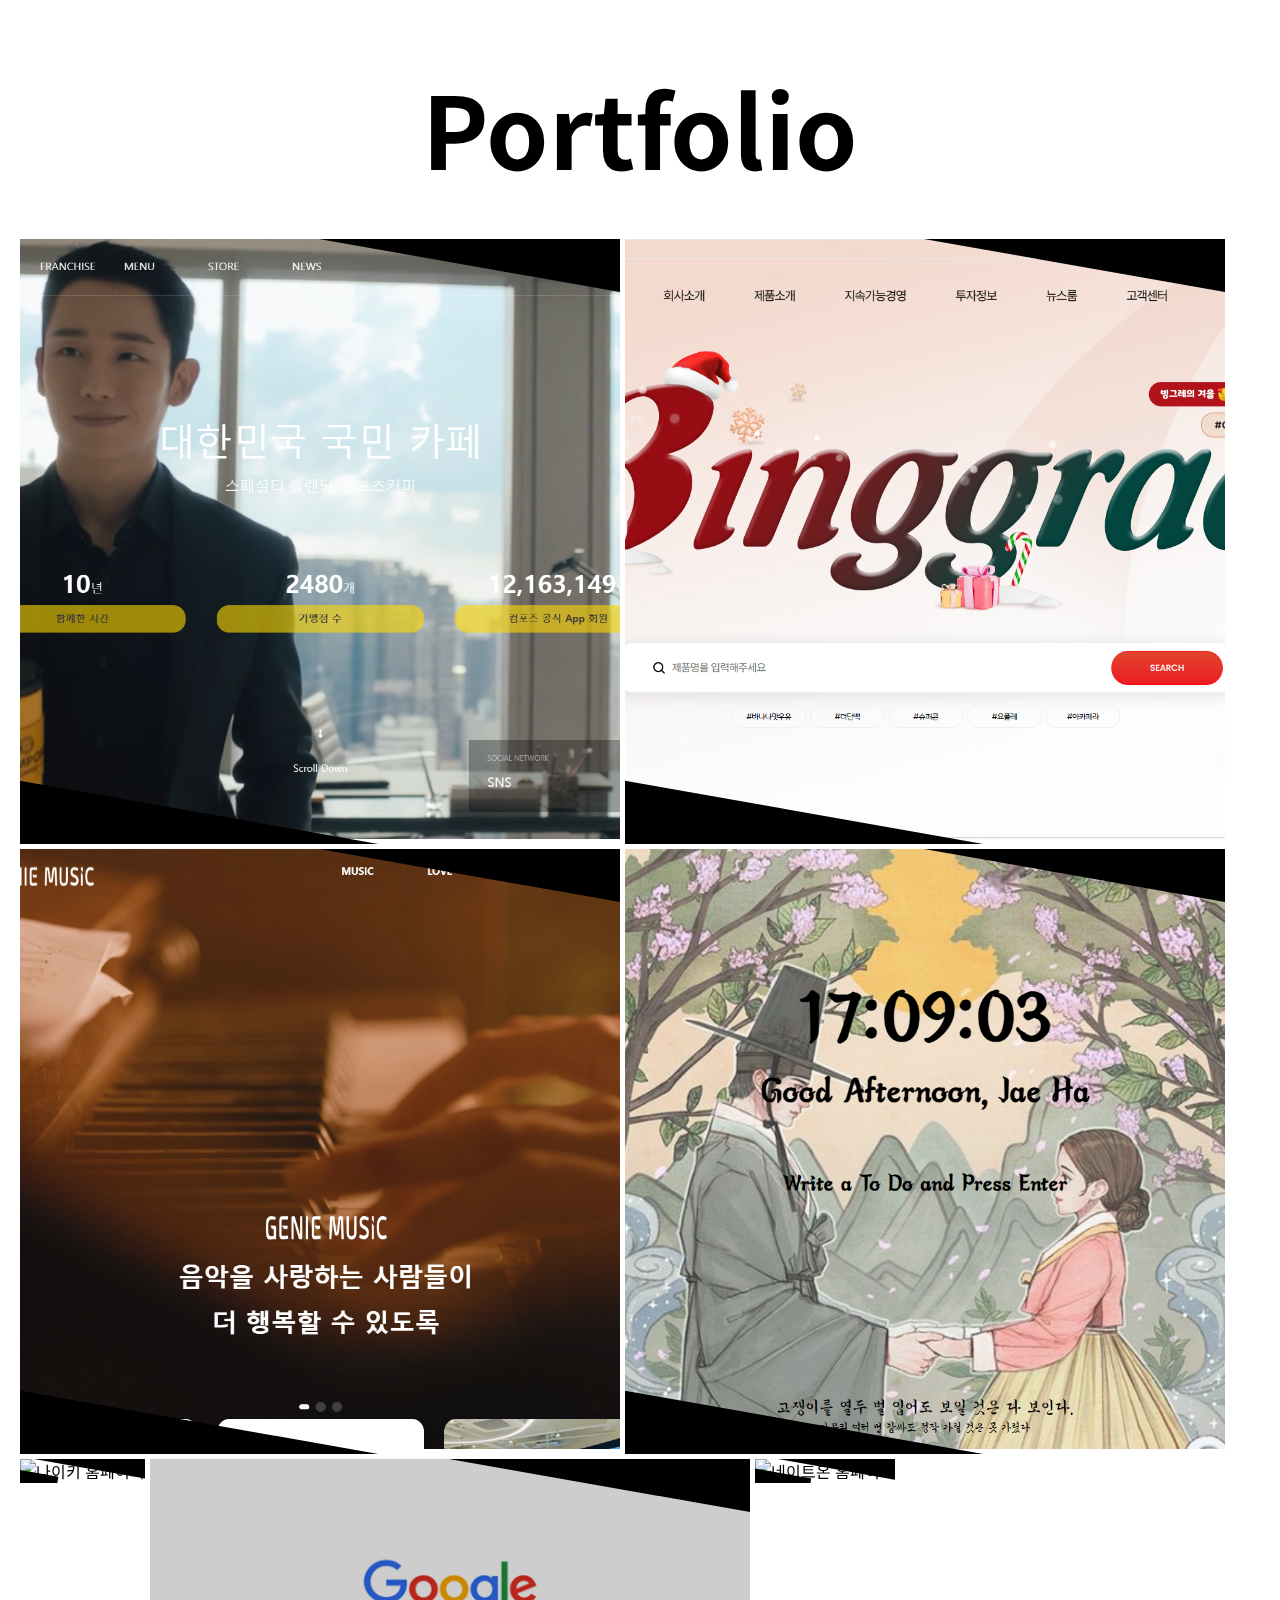
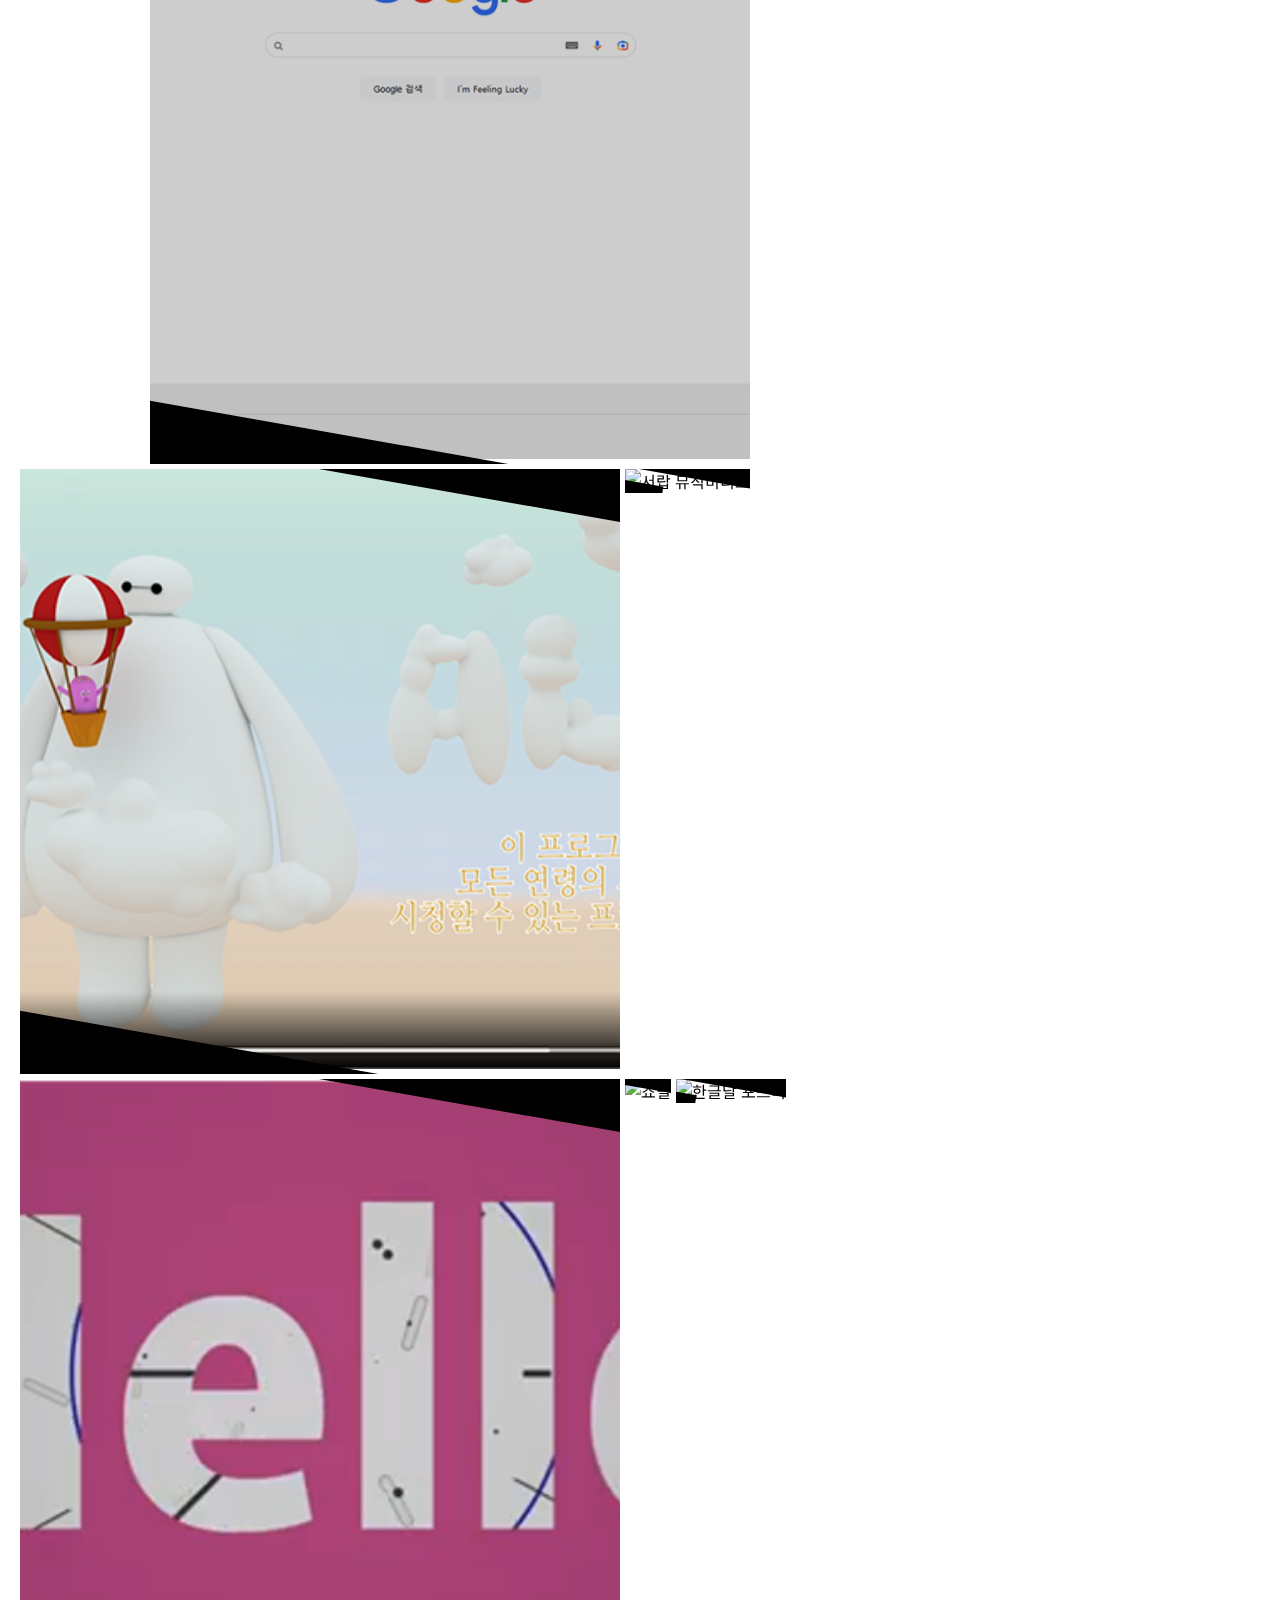
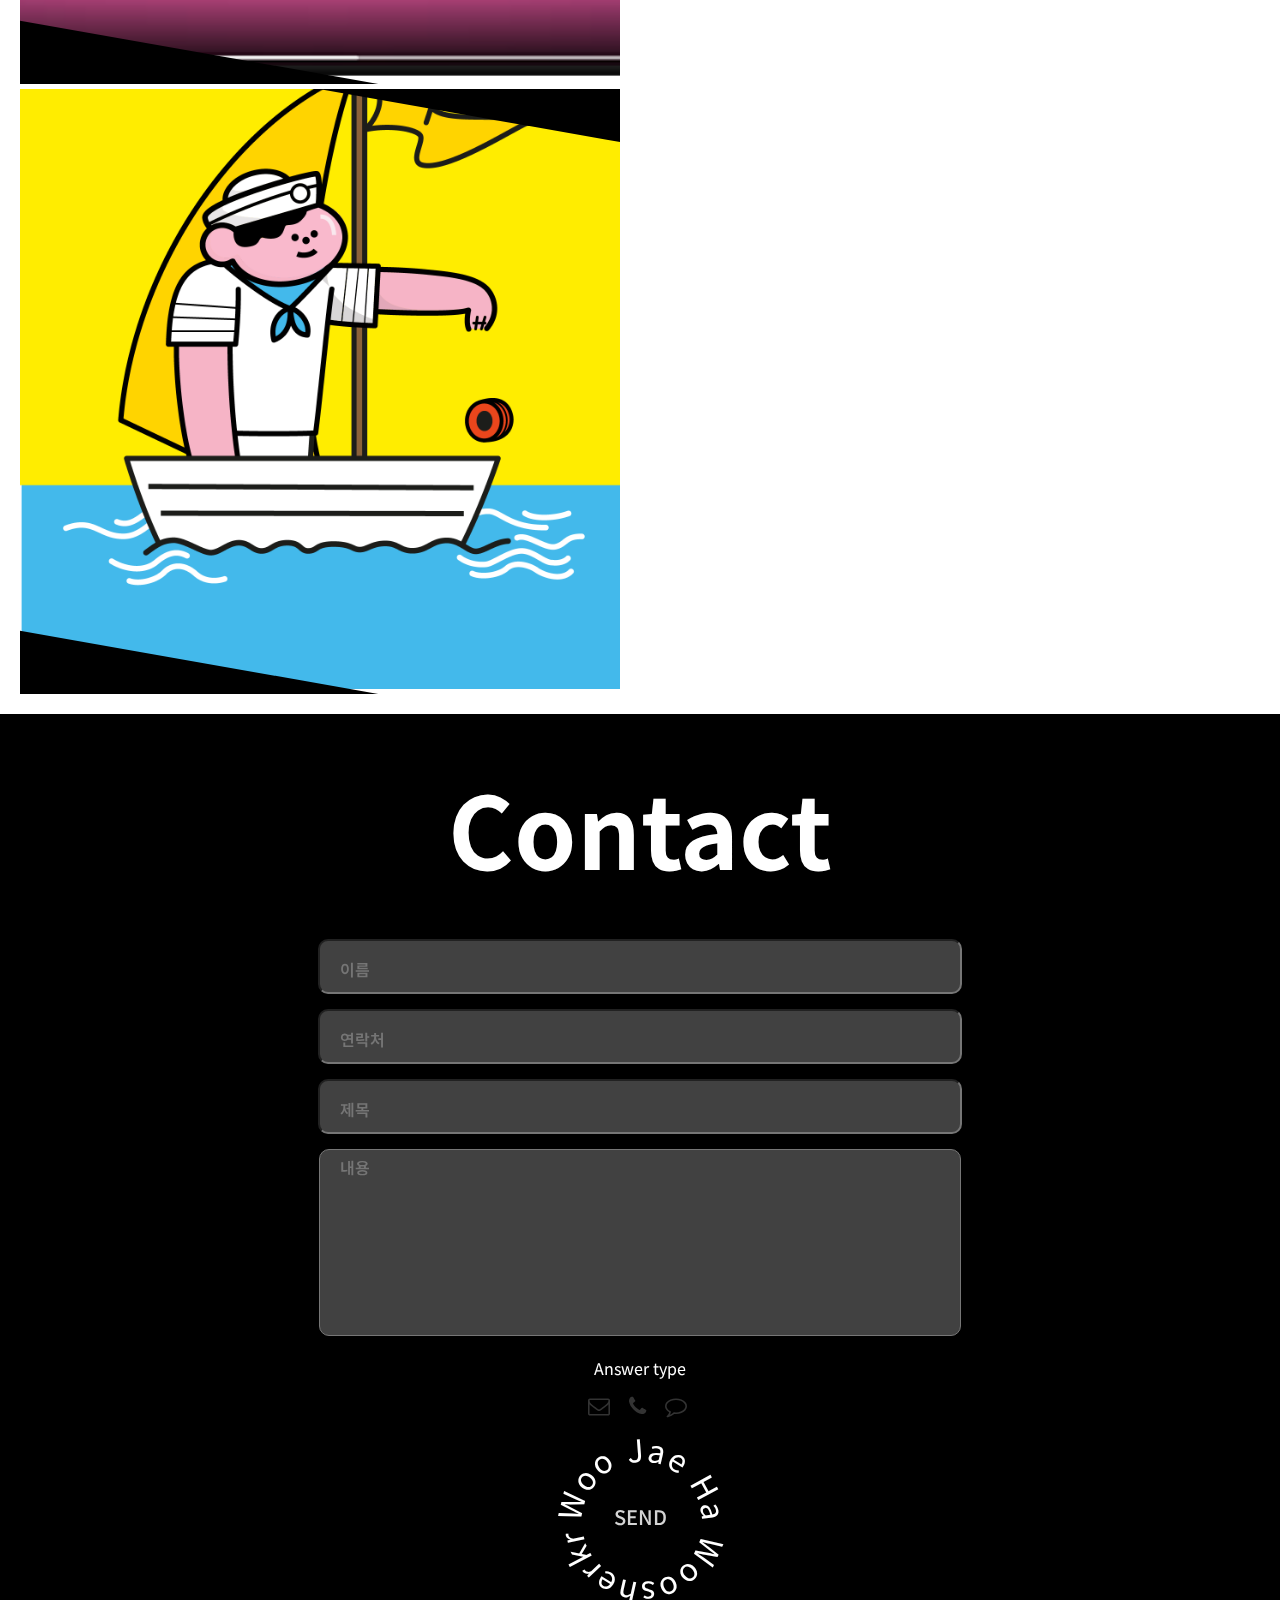
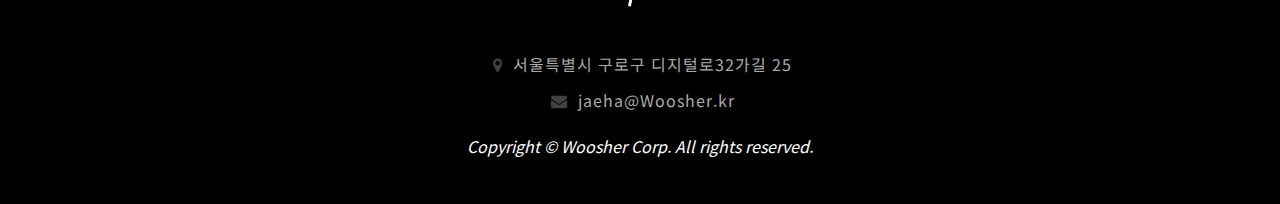
==== commit 3f1af6ee: "Add files via upload" ====
--- a/index.html
+++ b/index.html
@@ -1,651 +1,454 @@
-
 <!DOCTYPE html>
 <html lang="ko">
 <head>
-    <meta charset="UTF-8">
-    <meta http-equiv="X-UA-Compatible" content="IE=edge">
-    <meta name="viewport" content="width=device-width, initial-scale=1.0">
-    <title>Woosher.kr</title>
-    <link href="https://fonts.googleapis.com/css2?family=Noto+Sans+KR:wght@100;300;400;500;700;900&display=swap" rel="stylesheet">
+  <meta charset="UTF-8">
+  <meta name="viewport" content="width=device-width, initial-scale=1.0">
+  <link rel="stylesheet" href="css/style.css">
+  <link rel="stylesheet" href="css/header.css">
+  <link rel="stylesheet" href="css/video_section.css">
+  <link rel="stylesheet" href="css/port.css">
+  <link rel="stylesheet" href="css/contact.css">
+  <link rel="stylesheet" href="css/footer.css">
+  <link rel="stylesheet" href="css/mobile.css">
+  <link rel="stylesheet" href="css/tablet.css">
+  <link href="https://fonts.googleapis.com/css2?family=Noto+Sans+KR:wght@100;300;400;500;700;900&display=swap" rel="stylesheet">
     <link rel="stylesheet" href="https://cdnjs.cloudflare.com/ajax/libs/font-awesome/4.7.0/css/font-awesome.min.css">
     <link rel="stylesheet" href="https://cdnjs.cloudflare.com/ajax/libs/font-awesome/4.7.0/css/font-awesome.min.css">
-<style>
-/* reset */
-* {margin:0; padding:0; list-style:none; font-family:'Noto Sans Kr'}
-.screen_out {display:none;}
-:root {--MainColor:#000000; --SubColor:#ffffff;}
-a {text-decoration:none; color:var(--MainColor);}
-h2 {text-align: center; color:var(--MainColor); font-size:100px; padding:40px 0; margin-top:40px;}
-
-/* header */
-header, main {background:#fff;}
-.blend {mix-blend-mode:difference; position:fixed; z-index:1000;  margin-right:30px; text-align:right; right:0;top:30px;}
-.blend nav li a {color:#fff;}
-nav li {margin-bottom:8px; font-weight: 900;}
-nav li:hover {text-shadow:.5px .5px gray;}
-i.fa.fa-bars {position:fixed; right:0; top:10px; margin-right:30px; color:#fff; font-size:80px; display:none; z-index:2000;}
-h1 {margin:20px 20px; position: absolute; z-index:1; width:250px;height: 250px;}
-.start img {width:100%; height:50vh; object-fit:contain; position: relative; background-color:#000;}
-.pbs {position: relative;}
-#publishing {display:flex; justify-content:center; flex-direction:column; text-align: center;height:40vh; font-weight:900; font-size:40px;}
-#pbs_l>span {font-size:70px;}
-
-
-/* first */
-#video_section {position: relative;}
-#video_section section img {object-fit:cover; width:100%; min-height:100vh;}
-#video_section section p {margin:30px;font-weight:900; font-size:40px; text-align:center; color:var(--SubColor)}
-#video_section section #first_l {position: absolute; left:50%; top:15%; transform:translate(-50%,-50%); z-index:1;}
-#video_section section #first_ll {position: absolute; left:50%; top:50%; transform:translate(-50%,-50%); z-index:1;}
-#video_section section #first_lll {position: absolute; left:50%; top:85%; transform:translate(-50%,-50%); z-index:1;}
-#video_section+section {background:transparent; border:none; color:transparent}
-#video_fix {position:sticky; top:0; height:0;}
-#video_fix>div{min-width:30%; height:30%; object-fit:cover; position:absolute; top:50vh; left:32%; margin-top:-200px; overflow: hidden;}
-#video_fix>div:nth-child(1) {z-index:1000; height:100px;}
-#video_fix>div:nth-child(2) {z-index:900;}
-#video_fix>div:nth-child(3) {z-index:800;}
-#video_fix>div>video {display:block; height:400px; object-fit:cover; margin:auto;}
-#video_fix>div>img {display:block; height:400px; object-fit:cover; margin:auto; width:711px;}
-
-
-/* About */
-.name {font-weight:bold; font-size:40px; text-align: center; margin-bottom:20px;}
-.face {text-align:center;}
-.face img {width:40%; object-fit:cover;}
-.intro {margin:30px auto; text-align: center;}
-.intro p {margin: 10px 5px; font-size:18px;}
-.intro p:first-child {margin-bottom:10px; font-size:30px; font-weight:bold;}
-
-
-/* Portfolio */
-.portf {display:flex; gap:5px ; padding-left:20px; flex-wrap: wrap;}
-.portf img, .portf video {width:600px; height:600px; object-fit: cover;}
-.portf img:hover {box-shadow:1px 1px 1px 1px #9e9e9e;}
-.portf li {background:transparent; height:100%; position:relative; cursor:pointer; overflow:hidden;}
-.portf li p:nth-child(2) {position:absolute; width:100%; top:2%; text-align:right; font-size:40px; font-weight:500; color:var(--MainColor)}
-.portf li:nth-child(7) p:nth-child(2) {color:var(--SubColor);}
-
-
-.blind {position: fixed; left:0; top:0; width:100%; height:100vh; background:rgba(0,0,0,.8); z-index:100; display:none;}
-#port details, #port summary  {display:none;}
-#port details {background:#eee; position: fixed; z-index:200; left:50%; top:50%; transform: translate(-50%,-50%)}
-#port details p {padding:10px 10px;}
-#port details a {position:absolute; right:4%; bottom:2%; color:var(--MainColor); background-color:var(--SubColor); padding:5px 33px; font-size:20px; border-radius:18px;}
-#port details a:hover {color:var(--SubColor); background-color:var(--MainColor);}
-#port li.on details {display:block;}
-#port li.on img {width:640px; height:810px; object-fit:cover;}
-#port li:nth-child(-n+7).on img {width:100%; height:100%; object-fit:cover; }
-#port li:nth-child(4).on img {height:810px;}
-#port li.on video {width:1280px; height:720px;}
-.hoverbox p.p1 {text-align:center; font-size:23px; margin-left:130px;}
-.hoverbox p.p2 {margin-top:5px; margin-left:150px; font-size:23px;}
-.hoverbox span p {color:#fff; display:none;}
-.hoverbox .span1 {display:block; position:absolute; top:-90px; transition:0.5s; width:120%; height:100px; line-height:100px; background:#000; transform:rotate(10deg);}
-.hoverbox .span2 {display:block; position:absolute; bottom:-90px; transition:0.5s; left:-120px; width:120%; height:110px; line-height:100px; background:#000; transform:rotate(10deg);}
-.hover_detail:hover .hoverbox p {display:block;}
-.hoverbox p:hover {color:#adabab;}
-.hover_detail:hover .hoverbox .span1 {top:-40px;}
-.hover_detail:hover .hoverbox .span2 {bottom:-40px;}
-
-
-/* Contact */
-#contact {height:1000px; background:var(--MainColor); color:var(--SubColor);}
-#contact h2 {color:var(--SubColor); margin-top:20px;}
-#contact>div:not(.add) {display:flex; gap:30px; flex-wrap:wrap; justify-content:center;}
-#contact fieldset {border:none; text-align:center; margin-bottom:30px; position: relative;}
-#contact>div>div,.contact fieldset {flex:1; min-width:300px;}
-#contact .form_base:not(#send_bt) {border-radius:10px; background:#414141; color:var(--SubColor); height:46px; min-width:600px; padding:5px 20px 0; display:block;font-size:16px; margin-bottom:15px; font-weight:600;outline:none;}
-#contact .form_base:focus {border:#abaaaa;}
-#contact::placeholder {font-weight:400; color:#b2b2b2;font-size:16px}
-#contact textarea.form_base {min-height:180px; resize:none; margin:auto;}
-#contact input {margin:auto}
-#contact input[name=answer] {display:none;}
-fieldset .fa {font-size:22px; color:#333; cursor:pointer;margin-right:10px;}
-#contact input:checked+.fa {color:#d2d2d2;}
-#contact #msg~p {margin:20px 0 5px;}
-#contact #msg~div {justify-content: center; margin-bottom:10px;}
-#contact textarea+span {display:none;}
-#contact textarea.alert+span {display:block;}
-#contact input:hover {border-bottom:2px solid #abaaaa; transition:.1s;}
-#contact button.form_base {color:#d4d4d4; text-transform:uppercase; font-size:20px; cursor:pointer; margin:30px auto; width:100px; height:100px; text-align: center; border-radius:100%; line-height:26px; background:transparent; border:none; font-weight:500;}
-#contact button.form_base:hover {color:red; transition: all .5s;}
-
-
-fieldset>svg {animation:circle linear infinite 10s; width:300px; height:300px; position:absolute; margin:-65px 0 0 -98px; cursor:pointer; pointer-events:none;}
-        .txt1 {font-size:31px; letter-spacing:1.5px; color:var(--SubColor)}
-        @keyframes circle {
-            from {transform:rotate(0deg);}
-            to {transform:rotate(360deg);}
-        }
-svg:hover .txt1 {fill:red; transition: all .5s;} 
-
-.add {margin-top:20px; color:#abaaaa}
-.add p {letter-spacing:1px; text-align:center;}
-.fa {font-size:15px; margin:10px 5px; cursor: pointer;}
-.fa-map-marker {color:#414141}
-.fa-envelope {color:#414141;}  
-
-
-/* footer */
-footer {background:var(--MainColor); color:var(--SubColor); padding:20px 20px 30px; text-align: center;height:40px;}
-footer a {color:var(--SubColor);}
-
-
-/* 태블릿 */
-@media screen and (max-width:1023px) {
-    .menu {display:none;}
-    i.fa.fa-bars {display:inline;}
-    #video_fix>div {left:17%; top:34vh;}
-    #video_section section img {min-height:50vh;}
-    #video_section section p {font-size:30px;}
-    #video_fix>div>video, #video_fix>div>img {height:300px; width:500px; margin:auto 85px;}
-    .portf img {width:480px; height:480px; object-fit:cover;}
-    #port li.on video {width:999px; height:720px;}
-    #port li:nth-child(-n+7).on details {width:100%;}
-}
-
-
-/* 모바일 */
-@media screen and (max-width:600px) {
-    #video_fix>div>video, #video_fix>div>img {margin:auto;}
-    #video_section section p {color:var(--MainColor); font-size:42px; margin-top:-22px;}
-    #video_section section p:nth-child(1) {display:none;}
-    #video_section section p:nth-child(3) {display:none;}
-    #video_fix {display:none;}
-    #video_fix video {display:none;}
-    .portf {justify-content:center; gap:15px; flex-wrap:wrap;}
-    .portf img {width:100%; object-fit:inherit;}
-    .portf video {object-fit:fill;}
-    .portf .hoverbox .span2 {width:136%;}
-    #port li.on video {width:600px; height:600px;}
-    #port li.on img {width:500px; height:600px;}
-    #port details a {position:absolute; right:4%; bottom:2%; background-color:var(--MainColor); color:var(--SubColor); padding:5px 33px; font-size:20px; border-radius:18px;}
-    #contact .form_base:not(#send_bt) {min-width:500px;}
-    }
-
-/* 모바일 */
-@media screen and (max-width:400px) {
-    i.fa.fa-bars {font-size:60px;}
-    h1 {margin:10px; width:100px;}
-    .start img {height:25vh;}
-    #publishing {height:30vh; font-size:30px;}
-    #pbs_l>span {font-size:50px;}
-    #video_fix {display:none;}
-    #video_fix video {display:none;}
-    #video_section section img {min-height:35vh; object-fit:fill;}
-    #video_section section p {font-size:30px; margin:40px; top:17%; color:var(--MainColor);}
-    #video_section section p:nth-child(1) {display:none;}
-    #video_section section p:nth-child(3) {display:none;}
-    #video_section section > div > div {width:100%;}
-    #video_section section #first_lll p {color:var(--MainColor); font-weight:700;}
-    h2 {font-size:80px; margin-top:0;}
-    .name {font-size:35px;}
-    .intro p:first-child {font-size:25px;}
-    .intro p {font-size:15px; font-weight:500;}
-    .portf li p:nth-child(2) {font-size:30px; top:85%;}
-    .portf img {width:100%; object-fit:inherit; height:400px;}
-    .portf .hoverbox .span2 {width:142%;}
-    #port li.on video {width:360px; height:500px;}
-    #port li.on img {width:360px; height:500px; object-fit:contain;}
-    #port li:nth-child(-n+7).on img {width:100%; height:100%; object-fit:cover;}
-    #port details p {font-size:12px; font-weight:500;}
-    #port details a {font-size:15px; padding:4px 27px;}
-    #port li:nth-child(-n+7).on details {width:95%;}
-    #contact .form_base:not(#send_bt) {min-width:300px;}
-}  
-</style>
+  <title>Woosher.kr</title>
 </head>
 <body>
-<header>
-<div class="blend">
-    <nav>
-        <h2 class="screen_out">메인메뉴</h2>
-        <ul class="menu">
-            <li><a href="">Woosher</a></li>
-            <li><a href="#about">About</a></li>
-            <li><a href="#port">Portfolio</a></li>
-            <li><a href="#contact">Contact</a></li>
-        </ul>
-        <i class="fa fa-bars"></i>
-    </nav>
-</div>
-
-
-<h1><a href="Woosher.kr">
-    <svg xmlns="http://www.w3.org/2000/svg" id="logo" data-name="Layer 1" viewBox="0 0 718.7 123.7">
-      <defs>
-        <style>
-          .cls-1,.cls-2{fill:none;stroke:#fff;stroke-linecap:round;stroke-width:10px}.cls-1{stroke-miterlimit:10}.cls-2{stroke-linejoin:round}
-        </style>
-      </defs>
-      <path d="m43 5.2-38 112" class="cls-1"/>
-      <path d="m614 70.2 27-14m-26-18v32m-19.6 22.3 19.5-23.3m-26.2-13.5 27.2 13.6m20.4 23.9-19.9-23" class="cls-2"/>
-      <path d="m713.7 5-38 112" class="cls-1"/>
-      <text style="font-size:95px;fill:#fff;font-family:OCR-B-10-BT,OCR-B-10 BT" transform="translate(159 96.2)">Woosher</text>
-      <path d="m99 65.2 27-14m-26-18v32M80.4 87.5l19.5-23.3M73.7 50.7l27.2 13.6m20.4 23.9-19.9-23" class="cls-2"/>
-    </svg>
-    </a></h1>
-<div class="start">
-    <img src="img/bg_5.jpg" alt="bg">
-    <div class="pbs">
-        <div id="publishing">
-        <div id="pbs_l">make <span>Publishing</span></div>
-        <div id="pbs_ll">from</div>
-        <div id="pbs_lll">Creativity</div>
-        </div>
+  <header>
+    <aside>
+      <div class="blend">
+        <nav>
+          <ul id="aside-menu">
+            <li><a href=""> woosher</a></li>
+            <li><a href="#about"> about</a></li>
+            <li><a href="#port"> port</a></li>
+            <li><a href="#contact"> contact</a></li>
+          </ul>
+          <i class="fa fa-bars"></i>
+        </nav>
+      </div>
+    </aside>
+    <h1><a href="Woosher.kr">
+      <svg xmlns="http://www.w3.org/2000/svg" id="logo" data-name="Layer 1" viewBox="0 0 718.7 123.7">
+        <defs>
+          <style>
+            .cls-1,.cls-2{fill:none;stroke:#fff;stroke-linecap:round;stroke-width:10px}.cls-1{stroke-miterlimit:10}.cls-2{stroke-linejoin:round}
+          </style>
+        </defs>
+        <path d="m43 5.2-38 112" class="cls-1"/>
+        <path d="m614 70.2 27-14m-26-18v32m-19.6 22.3 19.5-23.3m-26.2-13.5 27.2 13.6m20.4 23.9-19.9-23" class="cls-2"/>
+        <path d="m713.7 5-38 112" class="cls-1"/>
+        <text style="font-size:95px;fill:#fff;font-family:OCR-B-10-BT,OCR-B-10 BT" transform="translate(159 96.2)">Woosher</text>
+        <path d="m99 65.2 27-14m-26-18v32M80.4 87.5l19.5-23.3M73.7 50.7l27.2 13.6m20.4 23.9-19.9-23" class="cls-2"/>
+      </svg></a></h1>
+      <div class="start">
+        <img src="../img/bg_5.jpg" alt="배경화면">
+        <div id="pbs">
+          <div id="publishing">
+          <div class="pbs_l">make <span>PubliShing</span></div>
+          <div class="pbs_ll">from</div>
+          <div class="pbs_lll">Creativity</div>
+          </div>
+        </div>
+      </div>  
+  </header>
+  <main>
+  <section id="video_section">
+    <div id="video_fix">
+      <div><video autoplay loop muted> <source src="../img/trim_nike.mp4" type="video/mp4"></video></div>
+      <div><img src="../img/compose_logo.png" alt="컴포즈로고"></div>
+      <div><img src="../img/binggrae_logo3.jpg" alt="빙그레로고"></div>
     </div>
-</div>
-</header>
-
-
-<main>
-<section class="screen_out"><h2>일반섹션</h2></section>
-<div id="video_section">
-    <div id="video_fix">
-        <div><video autoplay loop muted> <source src="img/trim_nike.mp4" type="video/mp4">
-        </video></div>
-        <div><img src="img/compose_logo.png" alt="compose_logo"></div>
-        <div><img src="img/binggrae_logo3.jpg" alt="binggrae_logo"></div>
-    </div>    
     <section>
-        <div>
-            <img src="img/nike.png" alt="nike">
-            <div id="first_l">
+      <div>
+        <img src="../img/nike.png" alt="나이키 홈페이지">
+          <div class="sticky_01">
             <p>1/3</p>
-            <p>Nike Korea</p>
-            <p>Nike Korea 메인 사이트 코딩</p>
-            </div>
-        </div>
-    </section> 
-    <section class="v_section">
-        <div>
-            <img src="img/compose_sum.png" alt="compose">
-            <div id="first_ll">
-            <p>2/3</p>
-            <p>compose</p>
-            <p>compose 메인사이트 클론코딩 </p>
-            </div>
-        </div>
+            <p>Nike korea</p>
+            <p>Nike korea 메인 사이트 코딩</p>
+          </div>
+      </div>
     </section>
     <section class="v_section">
-        <div>
-            <img src="img/binggrae_sum.png" alt="binggrae">
-            <div id="first_lll">
+      <div>
+        <img src="../img/compose_sum.png" alt="컴포즈 홈페이지">
+          <div class="sticky_02">
+            <p>2/3</p>
+            <p>Compose</p>
+            <p>Compose 메인 사이트 클론코딩</p>
+          </div>
+      </div>
+    </section>
+    <section class="v_section">
+      <div>
+        <img src="../img/binggrae_sum.png" alt="빙그레 홈페이지">
+          <div class="sticky_03">
             <p>3/3</p>
-            <p>binggrae</p>
-            <p>binggrae 메인사이트 클론코딩</p>
-            </div>
-        </div>
+            <p>Binggrae</p>
+            <p>Binggrae 메인 사이트 클론코딩</p>
+          </div>
+      </div>
     </section>
-</div>
-<section class="v_section"></section>
-
-
-<section id="about">
+  </section>
+  <section class="v_section"></section>
+  <section id="about">
     <h2>About</h2>
     <div class="name">
-        <p>Woo Jae Ha</p>
+      <p>Woo Jae Ha</p>
     </div>
     <div class="face">
-    <img src="img/face.jpg" alt="face">
+      <img src="../img/face.jpg" alt="우재하 증명사진">
     </div>
     <h3 class="screen_out">기본정보</h3>
     <div class="intro">
-        <p>우재하(Woo Jae Ha)</p>
-        <p>1995.09.30</p>
-        <p>수성고등학교 졸업</p>
-        <p>선문대학교 언론광고학부(미디어커뮤니케이션학과) 졸업</p>
-        <p>멀티미디어콘텐츠훈련 08 수료</p>
+      <p>우재하(Woo Jae Ha)</p>
+      <p>1995.09.30</p>
+      <p>수성고등학교 졸업</p>
+      <p>선문대학교 언론광고학부(미디어커뮤니케이션학과) 졸업</p>
+      <p>멀티미디어콘텐츠훈련 08 수료</p>
     </div>
-</section>
-
-<section id="port">
+  </section>
+  <section id="port">
     <h2>Portfolio</h2>
     <div class="blind"></div>
     <ul class="portf">
-        <li class="hover_detail"><img src="img/compose_sum.png" alt="compose">
-            <div class="hoverbox">
-                <span class="span1">
-                    <p class="p1">compose</p>
-                </span>
-                <span class="span2">
-                    <p class="p2">details</p>
-                </span>
-            </div>
-            <details open>
-            <summary>자세히보기</summary>
-            <img src="img/compose_sum.png" alt="compose">
-            <p>설명 : 컴포즈 커피 메인 홈페이지를 클론코딩했습니다.</p>
-            <p>사용프로그램 : HTML/CSS, JAVA SCRITPT/JQUERY</p>
-            <p>제작기간/참여도 : 15일(100%)</p>
-            <a href="http://woosher.kr//compose">visit site</a>
-            </details>
-        </li>
-        <li class="hover_detail"><img src="img/binggrae_sum.png" alt="binggrae">
-            <div class="hoverbox">
-                <span class="span1">
-                    <p class="p1">binggrae</p>
-                </span>
-                <span class="span2">
-                    <p class="p2">details</p>
-                </span>
-            </div>
-            <details open>
-            <summary>자세히보기</summary>
-            <img src="img/binggrae_sum.png" alt="binggrae">
-            <p>설명 : 빙그레 메인 홈페이지를 클론코딩했습니다.</p>
-            <p>사용프로그램 : HTML/CSS, JAVA SCRITPT/JQUERY</p>
-            <p>제작기간/참여도 : 15일(100%)</p>
-            <a href="http://woosher.kr//binggrae">visit site</a>
-            </details>
-        </li>
-        <li class="hover_detail"><img src="img/geniemusic_sum.png" alt="geniemusic">
-            <div class="hoverbox">
-                <span class="span1">
-                    <p class="p1">geniemusic</p>
-                </span>
-                <span class="span2">
-                    <p class="p2">details</p>
-                </span>
-            </div>
-            <details open>
-            <summary>자세히보기</summary>
-            <img src="img/geniemusic_sum.png" alt="geniemusic">
-            <p>설명 : 지니뮤직 메인 홈페이지를 클론코딩했습니다.</p>
-            <p>사용프로그램 : HTML/CSS, JAVA SCRITPT/JQUERY</p>
-            <p>제작기간 : 6일(100%)</p>
-            <a href="http://woosher.kr//geniemusic">visit site</a>
-            </details>
-        </li>
-        <li class="hover_detail"><img src="img/momentum.png" alt="momentum">
-            <div class="hoverbox">
-                <span class="span1">
-                    <p class="p1">momentum</p>
-                </span>
-                <span class="span2">
-                    <p class="p2">details</p>
-                </span>
-            </div>
-            <details open>
-            <summary>자세히보기</summary>
-            <img src="img/momentum.png" alt="momentum">
-            <p>설명 : 강의를 보면서 모멘텀 크롬 확장프로그램을 코딩했습니다.</p>
-            <p>사용프로그램 : HTML/CSS, Vanila JavaScript</p>
-            <p>제작기간 : 4일(100%)</p>
-            <a href="http://woosher.kr//MOMENTUM/momentum">visit site</a>
-            </details>
-        </li>
-        <li class="hover_detail"><img src="img/nike.png" alt="nike">
-            <div class="hoverbox">
-                <span class="span1">
-                    <p class="p1">nikekorea</p>
-                </span>
-                <span class="span2">
-                    <p class="p2">details</p>
-                </span>
-            </div>
-            <details open>
-            <summary>자세히보기</summary>
-            <img src="img/nike.png" alt="nike">
-            <p>설명 : 조별활동에서 팀원들과 함께 나이키코리아 메인 홈페이지를 코딩했습니다.</p>
-            <p>사용프로그램 : HTML/CSS</p>
-            <p>제작기간/참여도 : 7일(70%)</p>
-            <a href="http://woosher.kr//nikekorea">visit site</a>
-            </details>
-        </li>
-        <li class="hover_detail"><img src="img/google.png" alt="google">
-            <div class="hoverbox">
-                <span class="span1">
-                    <p class="p1">google</p>
-                </span>
-                <span class="span2">
-                    <p class="p2">details</p>
-                </span>
-            </div>
-            <details open>
-            <summary>자세히보기</summary>
-            <img src="img/google.png" alt="google">
-            <p>설명 : 수업시간에 구글 메인사이트를 코딩했습니다.</p>
-            <p>사용프로그램 : HTML/CSS</p>
-            <p>제작기간 : 1일</p>
-            <a href="http://woosher.kr//google">visit site</a>
-            </details>
-        </li>
-        <li class="hover_detail"><img src="img/nate.png" alt="nate">
-            <div class="hoverbox">
-                <span class="span1">
-                    <p class="p1">nateon</p>
-                </span>
-                <span class="span2">
-                    <p class="p2">details</p>
-                </span>
-            </div>
-            <details open>
-            <summary>자세히보기</summary>
-            <img src="img/nate.png" alt="nate">
-            <p>설명 : 수업시간에 네이트온 로그인 사이트를 코딩했습니다.</p>
-            <p>사용프로그램 : HTML/CSS</p>
-            <p>제작기간 : 1일</p>
-            <a href="http://woosher.kr//nate">visit site</a>
-            </details>
-        </li>
-        <li class="hover_detail"><img src="img/썸네일_연령고지.png" alt="작품1">
-            <div class="hoverbox">
-                <span class="span1">
-                    <p class="p1">연령고지</p>
-                </span>
-                <span class="span2">
-                    <p class="p2">details</p>
-                </span>
-            </div>
-            <details open>
-            <summary>자세히보기</summary>
-            <video controls> <source src="img/연령고지 수정본.mp4" type="video/mp4"></video>
-            <p>설명 : 연령고지</p>
-            <p>사용프로그램 : Maxon Cinema 4D 23, After Effects</p>
-            <p>제작기간 : 2일</p>
-            </details>
-        </li>
-        <li class="hover_detail"><img src="img/썸네일_서랍.png" alt="작품2">
-            <div class="hoverbox">
-                <span class="span1">
-                    <p class="p1">musicvideo</p>
-                </span>
-                <span class="span2">
-                    <p class="p2">details</p>
-                </span>
-            </div>
-            <details open>
-                <summary>자세히보기</summary>
-                <video controls> <source src="img/우재하_제작편집.mp4" type="video/mp4"></video>
-                <p>설명 : 뮤직비디오 편집</p>
-                <p>사용프로그램 : Premier Pro </p>
-                <p>제작기간 : 3일</p>
-                </details>
-        </li>
-        <li class="hover_detail"><img src="img/썸네일_모션그래픽.png" alt="작품3">
-            <div class="hoverbox">
-                <span class="span1">
-                    <p class="p1">motiongraphic</p>
-                </span>
-                <span class="span2">
-                    <p class="p2">details</p>
-                </span>
-            </div>
-            <details open>
-                <summary>자세히보기</summary>
-                <video controls> <source src="img/Motion Graphic_Hello.mp4" type="video/mp4"></video>
-                <p>설명 : 모션그래픽</p>
-                <p>사용프로그램 : After Effects</p>
-                <p>제작기간 : 15일</p>
-                </details>
-        </li>
-        <li class="hover_detail"><img src="img/썸네일_쇼릴.png" alt="작품4">
-            <div class="hoverbox">
-                <span class="span1">
-                    <p class="p1">showreel</p>
-                </span>
-                <span class="span2">
-                    <p class="p2">details</p>
-                </span>
-            </div>
-            <details open>
-                <summary>자세히보기</summary>
-                <video controls> <source src="img/Showreel.mp4" type="video/mp4"></video>
-                <p>설명 : Showreel</p>
-                <p>사용프로그램 : After Effects</p>
-                <p>제작기간 : 20일</p>
-                </details>
-        </li>
-        <li class="hover_detail"><img src="img/한글날.png" alt="작품5">
-            <div class="hoverbox">
-                <span class="span1">
-                    <p class="p1">poster</p>
-                </span>
-                <span class="span2">
-                    <p class="p2">details</p>
-                </span>
-            </div>
-            <details open>
-                <summary>자세히보기</summary>
-                <img src="img/한글날.png" alt="작품5">
-                <p>설명 : 한글날 포스터</p>
-                <p>사용프로그램 : Photoshop</p>
-                <p>제작기간 : 2일</p>
-                </details>
-        <li class="hover_detail"><img src="img/마린.png" alt="작품9">
-            <div class="hoverbox">
-                <span class="span1">
-                    <p class="p1">character</p>
-                </span>
-                <span class="span2">
-                    <p class="p2">details</p>
-                </span>
-            </div>
-            <details open>
-                <summary>자세히보기</summary>
-                <img src="img/마린.png" alt="작품9">
-                <p>설명 : 일러스트 캐릭터</p>
-                <p>사용프로그램 : illustrator</p>
-                <p>제작기간 : 1일</p>
-            </details>
+      <li class="hover_detail"><img src="../img/compose_sum.png" alt="컴포즈 홈페이지">
+        <div class="hoverbox">
+          <span class="span1">
+            <p class="p1">compose</p>
+          </span>
+          <span class="span2">
+            <p class="p2">details</p>
+          </span>
+        </div>
+        <details open>
+          <summary>자세히보기</summary>
+          <img src="../img/compose_sum.png" alt="컴포즈 홈페이지">
+          <p>설명 : 컴포즈 커피 메인 홈페이지를 클론코딩했습니다.</p>
+          <p>사용프로그램 : HTML/CSS, JAVA SCRIPT/JQUERY</p>
+          <p>제작기간/참여도 : 15일(100%)</p>
+          <a href="http://woosher.kr//">visit site</a>
+        </details>
+      </li>
+      <li class="hover_detail"><img src="../img/binggrae_sum.png" alt="빙그레 홈페이지">
+        <div class="hoverbox">
+          <span class="span1">
+            <p class="p1">binggrae</p>
+          </span>
+          <span class="span2">
+            <p class="p2">details</p>
+          </span>
+        </div>
+        <details open>
+          <summary>자세히보기</summary>
+          <img src="../img/binggrae_sum.png" alt="빙그레 홈페이지">
+          <p>설명 : 빙그레 메인 홈페이지를 클론코딩했습니다.</p>
+          <p>사용프로그램  HTML/CSS, JAVA SCRIPT/JQUERY:</p>
+          <p>제작기간/참여도 : 15일(100%)</p>
+          <a href="http://woosher.kr//">visit site</a>
+        </details>
+      </li>
+      <li class="hover_detail"><img src="../img/geniemusic_sum.png" alt="지니뮤직 홈페이지">
+        <div class="hoverbox">
+          <span class="span1">
+            <p class="p1">geniemusic</p>
+          </span>
+          <span class="span2">
+            <p class="p2">details</p>
+          </span>
+        </div>
+        <details open>
+          <summary>자세히보기</summary>
+          <img src="../img/geniemusic_sum.png" alt="지니뮤직 홈페이지">
+          <p>설명 : 지니뮤직 메인 홈페이지를 클론코딩했습니다.</p>
+          <p>사용프로그램 : HTML/CSS, JAVA SCRIPT/JQUERY</p>
+          <p>제작기간/참여도 : 6일(100%)</p>
+          <a href="http://woosher.kr//">visit site</a>
+        </details>
+      </li>
+      <li class="hover_detail"><img src="../img/momentum.png" alt="모멘텀 홈페이지">
+        <div class="hoverbox">
+          <span class="span1">
+            <p class="p1">momentum</p>
+          </span>
+          <span class="span2">
+            <p class="p2">details</p>
+          </span>
+        </div>
+        <details open>
+          <summary>자세히보기</summary>
+          <img src="../img/momentum.png" alt="모멘텀 홈페이지">
+          <p>설명 : 강의를 보면서 모멘텀 크롬 확장프로그램을 코딩했습니다.</p>
+          <p>사용프로그램 : HTML/CSS, Vanila/JAVA SCRIPT</p>
+          <p>제작기간/참여도 : 4일(100%)</p>
+          <a href="http://woosher.kr//">visit site</a>
+        </details>
+      </li>
+      <li class="hover_detail"><img src="../img/nike.png" alt="나이키 홈페이지">
+        <div class="hoverbox">
+          <span class="span1">
+            <p class="p1">nikekorea</p>
+          </span>
+          <span class="span2">
+            <p class="p2">details</p>
+          </span>
+        </div>
+        <details open>
+          <summary>자세히보기</summary>
+          <img src="../img/nike.png" alt="나이키 홈페이지">
+          <p>설명 : 조별활동에서 팀원들과 함께 나이키코리아 메인 홈페이지를 코딩했습니다.</p>
+          <p>사용프로그램 : HTML/CSS</p>
+          <p>제작기간/참여도 : 7일(70%)</p>
+          <a href="http://woosher.kr//">visit site</a>
+        </details>
+      </li>
+      <li class="hover_detail"><img src="../img/google.png" alt="구글 홈페이지">
+        <div class="hoverbox">
+          <span class="span1">
+            <p class="p1">google</p>
+          </span>
+          <span class="span2">
+            <p class="p2">details</p>
+          </span>
+        </div>
+        <details open>
+          <summary>자세히보기</summary>
+          <img src="../img/google.png" alt="구글 홈페이지">
+          <p>설명 : 수업시간에 구글 메인사이트를 코딩했습니다.</p>
+          <p>사용프로그램 : HTML/CSS</p>
+          <p>제작기간/참여도 : 1일</p>
+          <a href="http://woosher.kr//">visit site</a>
+        </details>
+      </li>
+      <li class="hover_detail"><img src="../img/nate.png" alt="네이트온 홈페이지">
+        <div class="hoverbox">
+          <span class="span1">
+            <p class="p1">nateon</p>
+          </span>
+          <span class="span2">
+            <p class="p2">details</p>
+          </span>
+        </div>
+        <details open>
+          <summary>자세히보기</summary>
+          <img src="../img/nate.png" alt="네이트온 홈페이지">
+          <p>설명 : 수업시간에 네이트온 로그인 사이트를 코딩했습니다.</p>
+          <p>사용프로그램 : HTML/CSS</p>
+          <p>제작기간/참여도 : 1일</p>
+          <a href="http://woosher.kr//">visit site</a>
+        </details>
+      </li>
+      <li class="hover_detail"><img src="../img/age_sum.png" alt="연령고지 영상">
+        <div class="hoverbox">
+          <span class="span1">
+            <p class="p1">연령고지</p>
+          </span>
+          <span class="span2">
+            <p class="p2">details</p>
+          </span>
+        </div>
+        <details open>
+          <summary>자세히보기</summary>
+          <video controls> <source src="../img/age.mp4" type="video/mp4"></video>
+          <p>설명 : 연령고지</p>
+          <p>사용프로그램 : Maxon Cinema 4D 23, After Effects</p>
+          <p>제작기간 : 2일</p>
+        </details>
+      </li>
+      <li class="hover_detail"><img src="../img/musicvideo_sum.png" alt="서랍 뮤직비디오">
+        <div class="hoverbox">
+          <span class="span1">
+            <p class="p1">musicvideo</p>
+          </span>
+          <span class="span2">
+            <p class="p2">details</p>
+          </span>
+        </div>
+        <details open>
+          <summary>자세히보기</summary>
+          <video controls> <source src="../img/musicvideo.mp4" type="video/mp4"></video>
+          <p>설명 : 뮤직비디오 편집</p>
+          <p>사용프로그램 : Premier Pro</p>
+          <p>제작기간 : 3일</p>
+        </details>
+      </li>
+      <li class="hover_detail"><img src="../img/motionGraphic_sum.png" alt="모션그래픽">
+        <div class="hoverbox">
+          <span class="span1">
+            <p class="p1">motiongraphic</p>
+          </span>
+          <span class="span2">
+            <p class="p2">details</p>
+          </span>
+        </div>
+        <details open>
+          <summary>자세히보기</summary>
+          <video controls> <source src="../img/Motion Graphic_Hello.mp4" type="video/mp4"></video>
+          <p>설명 : 모션그래픽</p>
+          <p>사용프로그램 : After Effects</p>
+          <p>제작기간 : 15일</p>          
+        </details>
+      </li>
+      <li class="hover_detail"><img src="../img/showreel_sum.png" alt="쇼릴">
+        <div class="hoverbox">
+          <span class="span1">
+            <p class="p1">showreel</p>
+          </span>
+          <span class="span2">
+            <p class="p2">details</p>
+          </span>
+        </div>
+        <details open>
+          <summary>자세히보기</summary>
+          <video controls> <source src="../img/Showreel.mp4" type="video/mp4"></video>
+          <p>설명 : Showreel</p>
+          <p>사용프로그램 : After Effects</p>
+          <p>제작기간 : 20일</p>
+        </details>
+      </li>
+      <li class="hover_detail"><img src="../img/한글날.png" alt="한글날 포스터">
+        <div class="hoverbox">
+          <span class="span1">
+            <p class="p1">poster</p>
+          </span>
+          <span class="span2">
+            <p class="p2">details</p>
+          </span>
+        </div>
+        <details open>
+          <summary>자세히보기</summary>
+          <img src="../img/한글날.png" alt="한글날 포스터">
+          <p>설명 : 한글날 포스터</p>
+          <p>사용프로그램 : Photoshop</p>
+          <p>제작기간 : 2일</p>
+        </details>
+      </li>
+      <li class="hover_detail"><img src="../img/marin.png" alt="일러스트 캐릭터">
+        <div class="hoverbox">
+          <span class="span1">
+            <p class="p1">character</p>
+          </span>
+          <span class="span2">
+            <p class="p2">details</p>
+          </span>
+        </div>
+        <details open>
+          <summary>자세히보기</summary>
+          <img src="../img/marin.png" alt="일러스트 캐릭터">
+          <p>설명 : 일러스트 캐릭터</p>
+          <p>사용프로그램 : illustrator</p>
+          <p>제작기간 : 1일</p>
+        </details>
+      </li>
     </ul>
-</section>
-
-
-<section id="contact">
+  </section>
+  <section id="contact">
     <h2>Contact</h2>
     <div>
-        <fieldset>
-            <legend class="screen_out">메일 보내기</legend>
-            <label for="name" class="screen_out">이름</label>
-            <input type="text" placeholder="이름" id="user_name" class="form_base" >
-            <label for="tel" class="screen_out">연락처</label>
-            <input type="text" placeholder="연락처" id="user_number" class="form_base" >
-            <label for="subject" class="screen_out">제목</label>
-            <input type="text" placeholder="제목" id="subject" class="form_base">
-            <label for="msg" class="screen_out">내용</label>
-            <textarea placeholder="내용" id="msg" class="form_base" required></textarea>
-            <p title="선호하는 답변유형">Answer type</p>
-            <div>
-                <label><input type="radio" name="answer" value="이메일" checked><i class="fa fa-envelope-o" aria-hidden="true"></i><span class="screen_out">이메일</span></label>
-                <label><input type="radio" name="answer" value="전화"><i class="fa fa-phone" aria-hidden="true"></i><span class="screen_out">전화</span></label>
-                <label><input type="radio" name="answer" value="문자"><i class="fa fa-comment-o" aria-hidden="true"></i><span class="screen_out">문자</span></label>
-            </div>
-            <svg version="1.1" xmlns="http://www.w3.org/2000/svg" xmlns:xlink="http://www.w3.org/1999/xlink" x="0px" y="0px" width="300px" height="300px" viewBox="0 0 300 300" enable-background="new 0 0 100 100" xml:space="preserve">
-                <defs>
-                    <path id="circlePath" d="M 150, 150 m -60, 0 a 60,60 0 0,1 120,0 a 60,60 0 0,1 -120,0 "/>
-                </defs>
-                <circle cx="100" cy="100" r="0" fill="transparent"/>
-                <g>
-                    <use xlink:href="#circlePath" fill="transparent"/>
-                    <text fill="white" class="txt1">
-                        <textPath xlink:href="#circlePath">Woo Jae Ha Woosherkr</textPath>
-                    </text>
-                </g>
-            </svg>
-            <button class="form_base" id="send_bt">send</button>
-        </fieldset>
+      <fieldset>
+        <legend class="screen_out">메일 보내기</legend>
+        <label
+          for="name"
+          class="screen_out">이름</label>
+        <input
+          type="text"
+          placeholder="이름" 
+          id="user_name" 
+          class="form_base">
+        <label 
+          for="tel"
+          class="screen_out">연락처</label>
+        <input 
+          type="text"
+          placeholder="연락처"
+          id="user_number"
+          class="form_base">
+        <label 
+          for="subject"
+          class="screen_out">제목</label>
+        <input 
+          type="text"
+          placeholder="제목" 
+          id="subject" 
+          class="form_base">
+        <label 
+          for="msg" 
+          class="screen_out">내용</label>
+        <textarea 
+          id="msg"
+          class="form_base"
+          placeholder="내용" required></textarea>
+        <p title="선호하는 답변유형">Answer type</p>
+        <div>
+          <label>
+            <input 
+              type="radio"
+              name="answer" 
+              value="이메일">
+            <i 
+              class="fa fa-envelope-o"
+              aria-hidden="true"></i>
+              <span class="screen_out">이메일</span>
+          </label>
+          <label>
+            <input 
+              type="radio"
+              name="answer" 
+              value="전화">
+              <i 
+              class="fa fa-phone" 
+              aria-hidden="true"></i>
+              <span class="screen_out">전화</span>
+          </label>
+          <label>
+            <input 
+              type="radio"
+              name="answer" 
+              value="문자">
+              <i 
+              class="fa fa-comment-o" aria-hidden="true"></i>
+              <span class="screen_out">문자</span>
+          </label>
+        </div>
+        <svg version="1.1" xmlns="http://www.w3.org/2000/svg" xmlns:xlink="http://www.w3.org/1999/xlink" x="0px" y="0px" width="300px" height="300px" viewBox="0 0 300 300" enable-background="new 0 0 100 100" xml:space="preserve">
+          <defs>
+              <path id="circlePath" d="M 150, 150 m -60, 0 a 60,60 0 0,1 120,0 a 60,60 0 0,1 -120,0 "/>
+          </defs>
+          <circle cx="100" cy="100" r="0" fill="transparent"/>
+          <g>
+              <use xlink:href="#circlePath" fill="transparent"/>
+              <text fill="white" class="txt1">
+                  <textPath xlink:href="#circlePath">Woo Jae Ha Woosherkr</textPath>
+              </text>
+          </g>
+      </svg>
+        <button class="form_base" id="send_bt">send</button>
+      </fieldset>
     </div>
-<h3 class="screen_out">사이트 정보</h3>
-<div class="add">
-    <p><i class="fa fa-map-marker" aria-hidden="true"></i> 서울특별시 구로구 디지털로32가길 25</p>
-    <p><i class="fa fa-envelope" aria-hidden="true"></i> jaeha@Woosher.kr</p>
-</div>
-</section>
-</main>
-<footer>
-<address>Copyright &copy; <a href="#"> Woosher Corp.</a> All rights reserved.</address>
-</footer>
-
-<script src="https://code.jquery.com/jquery-3.6.0.min.js"></script>
-
-<script>
-    // best 패럴럭스
-    $(window).scroll(function(){
-    var t = $(this).scrollTop();
-    for(var i=0;i<$(".v_section").length;i++){
-        let h = $("#video_fix video, #video_fix img").eq(i).offset().top; // video 탑값
-        let mask_h = $(".v_section").eq(i).offset().top-h;
-        if(mask_h<400) {
-            $("#video_fix>div").eq(i).height(mask_h);
-        } else {
-            $("#video_fix>div").eq(i).height(400);
-        }
-    };
-    });
-    
-
-    // 모달 팝업 열기
-    $("#port>ul>li").click(function(){
-        $("#port .blind").fadeIn();
-        $(this).addClass("on");
-    });
-   // 모달 팝업 닫기
-   $(".blind").click(function(){
-        $(this).hide();
-        $(this).next().children(".on").removeClass("on");
-    });
-   
-    // 구글 폼메일 보내기
-    $("#send_bt").click(function(){
-        var name = $("#user_name").val().length;
-        var subject = $("#subject").val().length;
-        var msg = $("#msg").val().length;
-        if(name < 2) {
-            $("#user_name").addClass("alert").focus();
-        }else if (subject < 2) {
-            $("#subject").addClass("alert").focus();} else if(msg < 5) {
-            $("#msg").addClass("alert").focus();
-        } else {
-            email();
-        }       
-    });
-    function email() {
-        var param = {
-            title:$("#subject").val(),
-            name:$("#user_name").val(),
-            content: $("#msg").val()
-        } // json 데이터타입
-        //alert(param);
-        console.log(param);
-        $.ajax({
-            url:"https://script.google.com/macros/s/AKfycbzLbmgYsYp4qIDnh0ImtRSKtr76S2lIVeaAYsY4nQaKQspE_jI03oqJRLU2ALkAETzr/exec",
-            type:"POST",
-            async: true,
-            data: param,
-            dataType : "JSON",
-            success: function(data) {
-                if(data.result == "success") {
-                    alert("메일 전송이 완료 되었습니다.")
-                    $("#contact input").val("");
-                    $("#contact textarea").val("");
-                }
-                //console.log(data);
-            }
-        });
-    }
-
-</script>
+  <h3 class="screen_out">사이트 정보</h3>
+  <div class="add">
+    <p>
+      <i
+        class="fa fa-map-marker" 
+        aria-hidden="true"></i>
+        서울특별시 구로구 디지털로32가길 25</p>
+    <p>
+      <i
+        class="fa fa-envelope"
+        aria-hidden="true"></i>
+        jaeha@Woosher.kr</p>
+  </div>
+  </section>
+  </main>
+  <footer>
+    <address>Copyright &copy; <a href="#"> Woosher Corp.</a> All rights reserved.</address>
+  </footer>
+  <script src="https://code.jquery.com/jquery-3.6.0.min.js"></script>
+  <script src="javascrpt/parallaxe.js"></script>
+  <script src="javascrpt/modal.js"></script>
+  <script src="javascrpt/formmail.js"></script>
 </body>
 </html>--- a/css/style.css
+++ b/css/style.css
@@ -0,0 +1,24 @@
+* {
+    margin: 0;
+    padding: 0;
+    list-style: none;
+    font-family: 'Noto Sans Kr';
+}
+.screen_out {
+    display: none;
+}
+:root {
+    --Maincolor: #000;
+    --Subcolor: #fff;
+}
+a {
+    text-decoration: none;
+    color: var(--Maincolor);
+}
+h2 {
+    text-align: center;
+    color: var(--Maincolor);
+    font-size: 100px;
+    padding: 40px 0;
+    margin-top: 40px;
+}--- a/css/header.css
+++ b/css/header.css
@@ -0,0 +1,61 @@
+header, main {
+    background-color: #fff;
+}
+h1 {
+    margin: 20px 20px;
+    position: absolute;
+    z-index: 1;
+    width: 250px;
+    height: 250px;
+}
+.blend {
+    mix-blend-mode: difference;
+    position: fixed;
+    margin-right: 30px;
+    text-align: right;
+    right: 0;
+    top: 30px;
+    z-index: 9999;
+}
+.blend a {
+    color: #fff;
+}
+nav li {
+    margin-bottom: 8px;
+    font-weight: 900;
+}
+nav li:hover {
+    text-shadow: .5px .5px gray;
+}
+i.fa.fa-bars {
+    position: fixed;
+    right: 0;
+    top: 10px;
+    margin-right: 30px;
+    color: #fff;
+    font-size: 80px;
+    display: none;
+    z-index: 9999;
+}
+.start img {
+    width: 100vw;
+    height: 50vh;
+    object-fit: contain;
+    position: relative;
+    background-color: #000;
+}
+#pbs {
+    position: relative;
+}
+#publishing {
+    display: flex;
+    justify-content: center;
+    flex-direction: column;
+    text-align: center;
+    height: 40vh;
+    font-size: 40px;
+    font-weight: 900;
+}
+.pbs_l span {
+    font-size: 70px;
+}--- a/css/video_section.css
+++ b/css/video_section.css
@@ -0,0 +1,99 @@
+#video_section {
+    position: relative;
+}
+#video_section section img {
+    width: 100%;
+    object-fit: cover;
+    min-height: 100vh;
+}
+#video_section section p {
+    margin: 30px;
+    font-size: 40px;
+    font-weight: 900;
+    text-align: center;
+    color: #fff;
+}
+#video_section [class*="sticky"] {
+    position: absolute;
+    left: 50%;
+    transform: translate(-50%, -50%);
+    z-index: 1;
+}
+.sticky_01 {
+    top: 15%;
+}
+.sticky_02 {
+    top: 50%;
+}
+.sticky_03 {
+    top: 85%;
+}
+#video_section+section {
+    background-color: transparent;
+    border: none;
+    color: transparent;
+}
+#video_fix {
+    position: sticky;
+    top: 0;
+    height: 0;
+}
+#video_fix>div {
+    position: absolute;
+    top: 50vh;
+    left: 32%;
+    min-width: 30%;
+    height: 30%;
+    object-fit: cover;
+    margin-top: -200px;
+    overflow: hidden;
+}
+#video_fix>div:nth-child(1) {
+    z-index: 1000;
+    height: 100px;
+}
+#video_fix>div:nth-child(2) {
+    z-index: 900;
+}
+#video_fix>div:nth-child(3) {
+    z-index: 800;
+}
+#video_fix>div>video {
+    display: block;
+    height: 400px;
+    object-fit: cover;
+    margin: auto;
+}
+#video_fix>div> img {
+    display: block;
+    height: 400px;
+    object-fit: cover;
+    margin: auto;
+    width: 711px;
+}
+.name {
+    font-size: 40px;
+    font-weight: bold;
+    text-align: center;
+    margin-bottom: 20px;
+}
+.face {
+    text-align: center;
+}
+.face img {
+    width: 40%;
+    object-fit: cover;
+}
+.intro {
+    margin: 30px auto;
+    text-align: center;
+}
+.intro p {
+    margin: 10px 5px;
+    font-size: 18px;
+}
+.intro p:first-child {
+    margin-bottom: 10px;
+    font-size: 30px;
+    font-weight: bold;
+}--- a/css/port.css
+++ b/css/port.css
@@ -0,0 +1,139 @@
+.portf {
+    display: flex;
+    gap: 5px;
+    padding-left: 20px;
+    flex-wrap: wrap;
+}
+.portf img, .portf video {
+    width: 600px;
+    height: 600px;
+    object-fit: cover;
+}
+.portf img:hover {
+    box-shadow: 1px 1px 1px 1px #9e9e9e;
+}
+.portf li {
+    background: transparent;
+    height: 100%;
+    position: relative;
+    cursor: pointer;
+    overflow: hidden;
+}
+.portf li p:nth-child(2) {
+    position: absolute;
+    width: 100%;
+    top: 2%;
+    text-align: right;
+    font-size: 40px;
+    font-weight: 500;
+    color: #000;
+} 
+.portf li:nth-child(7) p:nth-child(2) {
+    color: #fff;
+}
+.blind {
+    position: fixed;
+    left: 0;
+    top: 0;
+    width: 100vw;
+    height: 100vh;
+    background: rgba(0,0,0,.8);
+    z-index: 100;
+    display: none;
+}
+#port details, #port summary {
+    display: none;
+}
+#port details {
+    position: fixed;
+    left: 50%;
+    top: 50%;
+    transform: translate(-50%,-50%);
+    background: #eee;
+    z-index: 200;
+}
+#port details p {
+    padding: 10px 10px;
+}
+#port details a {
+    position: absolute;
+    right: 4%;
+    bottom: 2%;
+    color: #000;
+    background-color: #fff;
+    padding: 5px 33px;
+    font-size: 20px;
+    border-radius: 18px;
+}
+#port details a:hover {
+    color: #adabab;
+}
+#port li.on details {
+    display: block;
+}
+#port li.on img {
+    width: 640px;
+    height: 810px;
+    object-fit: cover;
+}
+#port li:nth-child(-n+7).on img {
+    width:100%;
+    height:100%;
+    object-fit:cover;
+}
+#port li:nth-child(4).on img {
+    height:810px;
+}
+#port li.on video {
+    width:1280px;
+    height:720px;
+}
+.hoverbox p.p1 {
+    font-size: 23px;
+    text-align: center;
+    margin-left: 130px;
+}
+.hoverbox p.p2 {
+    font-size: 23px;
+    margin-top: 5px;
+    margin-left: 150px;
+}
+.hoverbox span p {
+    color: #fff;
+    display: none;    
+}
+.hoverbox .span1 {
+    display: block;
+    position: absolute;
+    top: -90px;
+    transition: .5s;
+    width: 120%;
+    height: 100px;
+    line-height: 100px;
+    background: #000;
+    transform: rotate(10deg);
+}
+.hoverbox .span2 {
+    display: block;
+    position: absolute;
+    bottom: -90px;
+    left: -120px;
+    transition: .5s;
+    width: 120%;
+    height: 110px;
+    line-height: 100px;
+    background: #000;
+    transform: rotate(10deg);
+}
+.hover_detail:hover .hoverbox p {
+    display:block;
+}
+.hoverbox p:hover {
+    color:#adabab;
+}
+.hover_detail:hover .hoverbox .span1 {
+    top:-40px;
+}
+.hover_detail:hover .hoverbox .span2 {
+    bottom:-40px;
+}--- a/css/contact.css
+++ b/css/contact.css
@@ -0,0 +1,141 @@
+#contact {
+    background: #000;
+    color: #fff;
+    height: 1000px;
+}
+#contact h2 {
+    color: #fff;
+    margin-top: 20px;
+}
+#contact>div:not(.add) {
+    display: flex;
+    gap: 30px;
+    flex-wrap: wrap;
+    justify-content: center;
+}
+#contact fieldset {
+    position: relative;
+    border: none;
+    text-align: center;
+    margin-bottom: 30px;
+}
+/* #contact>div>div, .contact fieldset {
+    flex: 1;
+    min-width: 300px;
+} */
+#contact .form_base:not(#send_bt) {
+    border-radius: 10px;
+    background: #414141;
+    color: #fff;
+    height: 46px;
+    min-width: 600px;
+    display: block;
+    padding: 5px 20px 0;
+    margin-bottom: 15px;
+    font-size: 16px;
+    font-weight: 600;
+    outline: none;
+}
+#contact .form_base:focus {
+    border: #abaaaa;
+}
+#contact::placeholder {
+    font-size: 16px;
+    font-weight: 400;
+    color: #b2b2b2;
+}
+#contact textarea.form_base {
+    min-height: 180px;
+    resize: none;
+    margin: auto;
+}
+#contact input {
+    margin: auto;
+}
+#contact input[name=answer] {
+    display: none;
+}
+fieldset .fa {
+    font-size: 22px;
+    color: #333;
+    cursor: pointer;
+    margin-right: 10px;
+}
+#contact input:checked+.fa {
+    color: #d2d2d2;
+}
+#contact #msg~p {
+    margin: 20px 0 5px;
+}
+#contact #msg~div {
+    justify-content: center;
+    margin-bottom: 10px;
+}
+#contact textarea+span {
+    display: none;
+}
+#contact textarea.alert+span {
+    display: block;
+}
+#contact input:hover {
+    border-bottom: 2px solid #abaaaa;
+    transition: .1s;
+}
+#contact button.form_base {
+    color: #d4d4d4;
+    text-transform: uppercase;
+    cursor: pointer;
+    margin: 30px auto;
+    width: 100px;
+    height: 100px;
+    text-align: center;
+    font-size: 20px;
+    font-weight: 500;
+    line-height: 26px;
+    background: transparent;
+    border-radius: 100%;
+    border: none;
+}
+#contact button.form_base:hover {
+    color: red;
+    transition: all .5s;
+}
+fieldset>svg {
+    animation: circle linear infinite 10s;
+    width: 300px;
+    height: 300px;
+    position: absolute; 
+    margin: -65px 0 0 -98px; 
+    cursor: pointer; 
+    pointer-events: none;}
+        .txt1 {
+            font-size: 31px;
+            letter-spacing: 1.5px; 
+            color: #fff;
+        }
+        @keyframes circle {
+            from {transform: rotate(0deg);}
+            to {transform: rotate(360deg);}
+        }
+svg:hover .txt1 {
+    fill:red; 
+    transition: all .5s;
+}
+.add {
+    margin-top: 20px;
+    color: #abaaaa;
+}
+.add p {
+    letter-spacing: 1px;
+    text-align: center;
+}
+.fa {
+    font-size: 15px; 
+    margin: 10px 5px; 
+    cursor: pointer;}
+.fa-map-marker {
+    color:#414141;
+}
+.fa-envelope {
+    color:#414141;
+}  --- a/css/footer.css
+++ b/css/footer.css
@@ -0,0 +1,10 @@
+footer {
+    background: #000; 
+    color: #fff; 
+    padding: 20px 20px 30px; 
+    text-align: center;
+    height: 40px;
+}
+footer a {
+    color: #fff;
+}--- a/css/mobile.css
+++ b/css/mobile.css
@@ -0,0 +1,109 @@
+@media screen and (max-width:400px) {
+    h1 {
+        margin: 6px;
+        width: 100px;
+    }
+    #aside-menu {
+        display: none;
+    }
+    i.fa.fa-bars {
+        display: inline;
+        font-size: 60px;
+    }
+    .start img {
+        height: 25vh;
+    }
+    #publishing {
+        height: 30vh;
+        font-size: 30px;
+    }
+    .pbs_l>span {
+        font-size: 50px;
+    }
+    #video_fix {
+        display: none;
+    }
+    #video_fix video {
+        display: none;
+    }
+    #video_section section img {
+        min-height: 35vh;
+        object-fit: fill;
+    }
+    #video_section section p {
+        font-size: 30px;
+        margin: 40px;
+        top: 17%;
+        color: #000;
+    }
+    #video_section section p:nth-child(1) {
+        display: none;
+    }
+    #video_section section p:nth-child(3) {
+        display: none;
+    }
+    #video_section section >div>div {
+        width: 100%;
+    }
+    #video_section section .sticky03 p {
+        color: #000;
+        font-weight: 700;
+    }
+    h2 {
+        font-size: 80px;
+        margin-top: 0;
+    }
+    .name {
+        font-size: 35px;
+    }
+    .intro p:first-child {
+        font-size: 25px;
+    }
+    .intro p {
+        font-size: 15px;
+        font-weight: 500;
+    }
+    .portf li {
+        margin: auto;
+    }
+    .portf li p:nth-child(2) {
+        font-size: 30px;
+        top: 85%;
+    }
+    .portf img {
+        width: 100%;
+        height: 400px;
+        object-fit: inherit;
+    }
+    .portf .hoverbox .span2 {
+        width: 142%;
+    }
+    #port li.on video {
+        width: 360px;
+        height: 500px;
+    }
+    #port li.on img {
+        width: 360px;
+        height: 500px;
+        object-fit: contain;
+    }
+    #port li:nth-child(-n+7).on img {
+        width: 100%;
+        height: 100%;
+        object-fit: cover;
+    }
+    #port details p {
+        font-size: 12px;
+        font-weight: 500;
+    }
+    #port details a {
+        font-size: 15px;
+        padding: 4px 27px;
+    }
+    #port li:nth-child(-n+7).on details {
+        width: 95%;
+    }
+    #contact .form_base:not(#send_bt) {
+        min-width: 300px;
+    }
+}--- a/css/tablet.css
+++ b/css/tablet.css
@@ -0,0 +1,61 @@
+@media screen and (max-width:768px) and (min-width:401px) {
+    h1 {
+        width: 200px;
+        height: 200px;
+    }
+    nav li {
+        font-size: 20px;
+    }
+    #video_fix {
+        display: none;
+    }
+    #video_section section img {
+        min-height: 50vh;
+    }
+    #video_section section p {
+        font-size: 45px;
+        color: #000;
+    }
+    #video_fix>div>video, #video_fix>div>img {
+        height: 300px; 
+        width: 500px; 
+        margin: auto 85px;
+    }
+    #video_section [class*="sticky"] {
+        width: 305px;
+    }
+    #video_section [class*="sticky"] p:nth-child(3) {
+        display: none;
+    }
+    .portf {
+        margin: 2px;
+    }
+    .portf li {
+        margin: auto;
+    }
+    .portf img {
+        width: 100vw;
+        height: 480px; 
+        object-fit: cover;
+    }
+    .hoverbox .span2 {
+        left: -95px;
+    } 
+    #port li.on img {
+        width: 500px;
+        height: 600px;
+    }
+    #port li.on video {
+        width: 600px; 
+        height: 600px;
+    }
+    #port li:nth-child(-n+7).on details {
+        width: 85%;
+    }
+    #port li:nth-child(4).on img {
+        height: 560px;
+    }
+    #contact .form_base:not(#send_bt) {
+        min-width: 400px;
+    }
+}